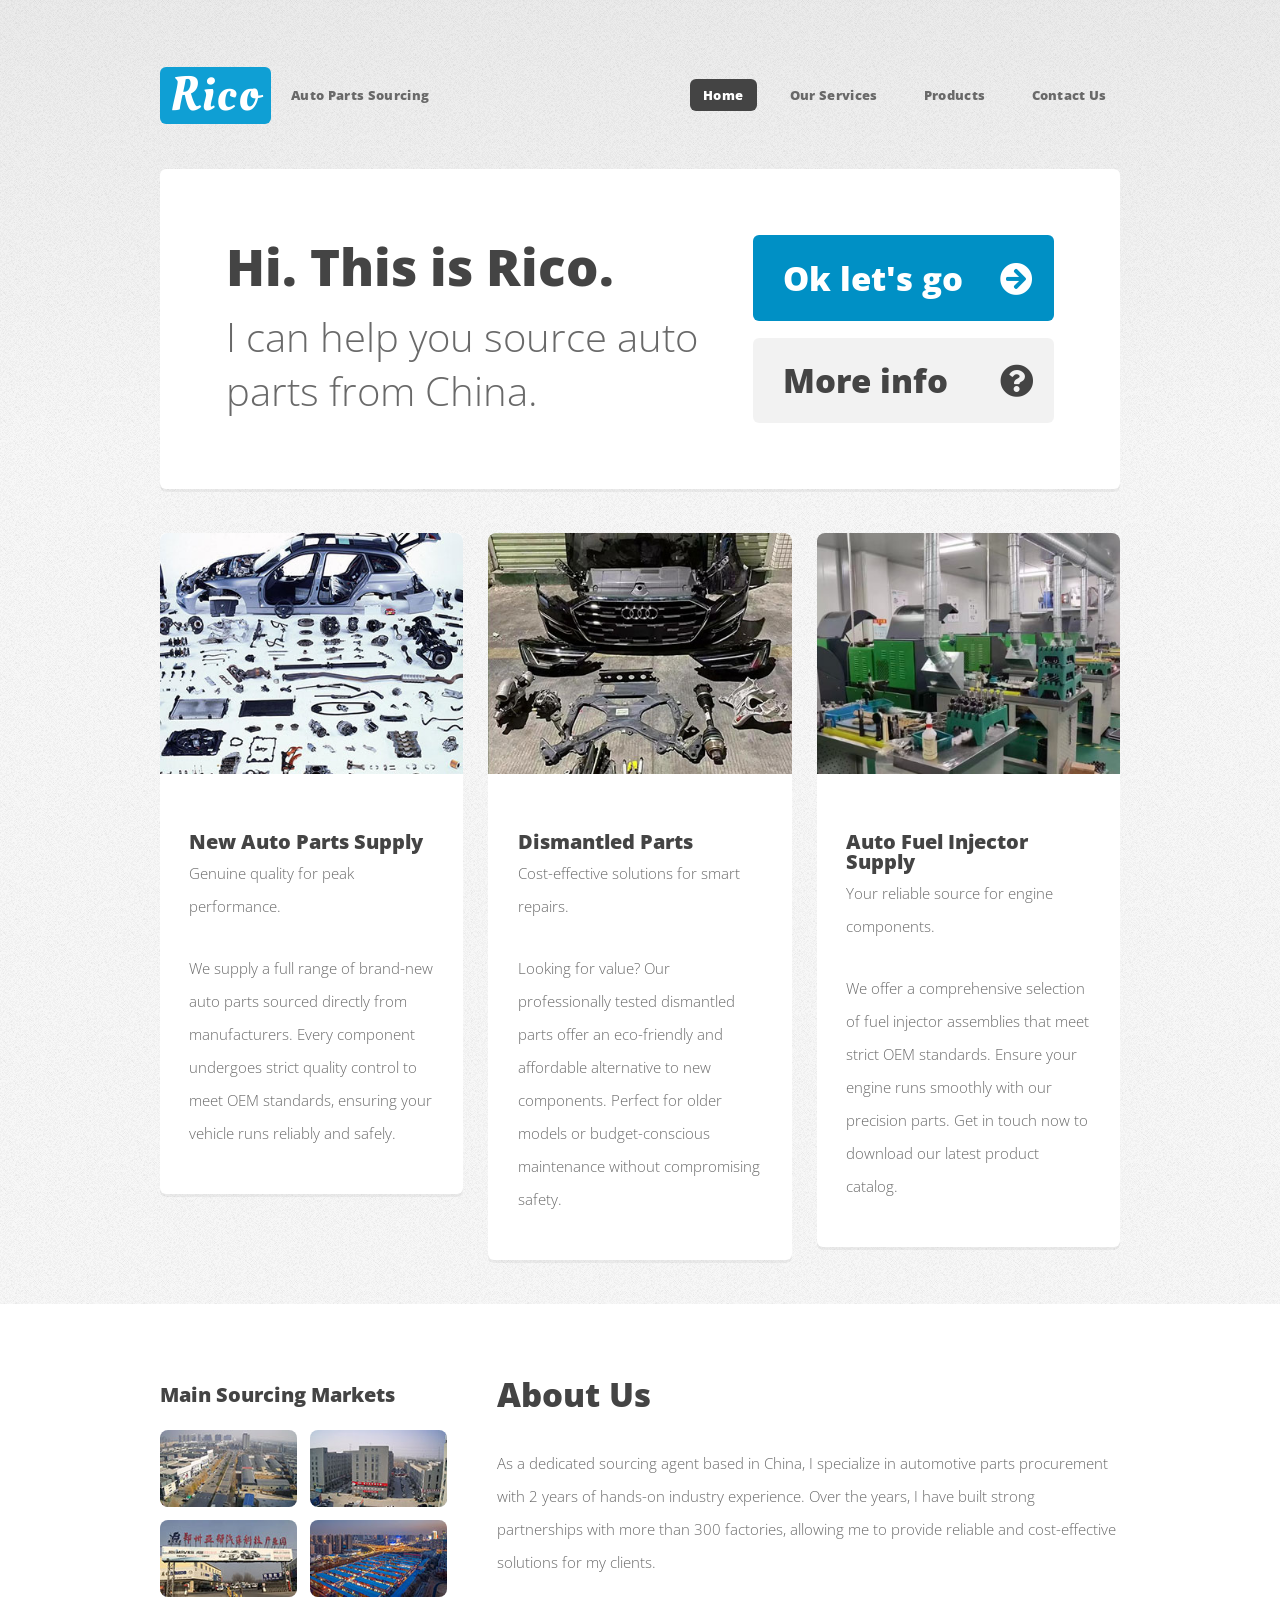
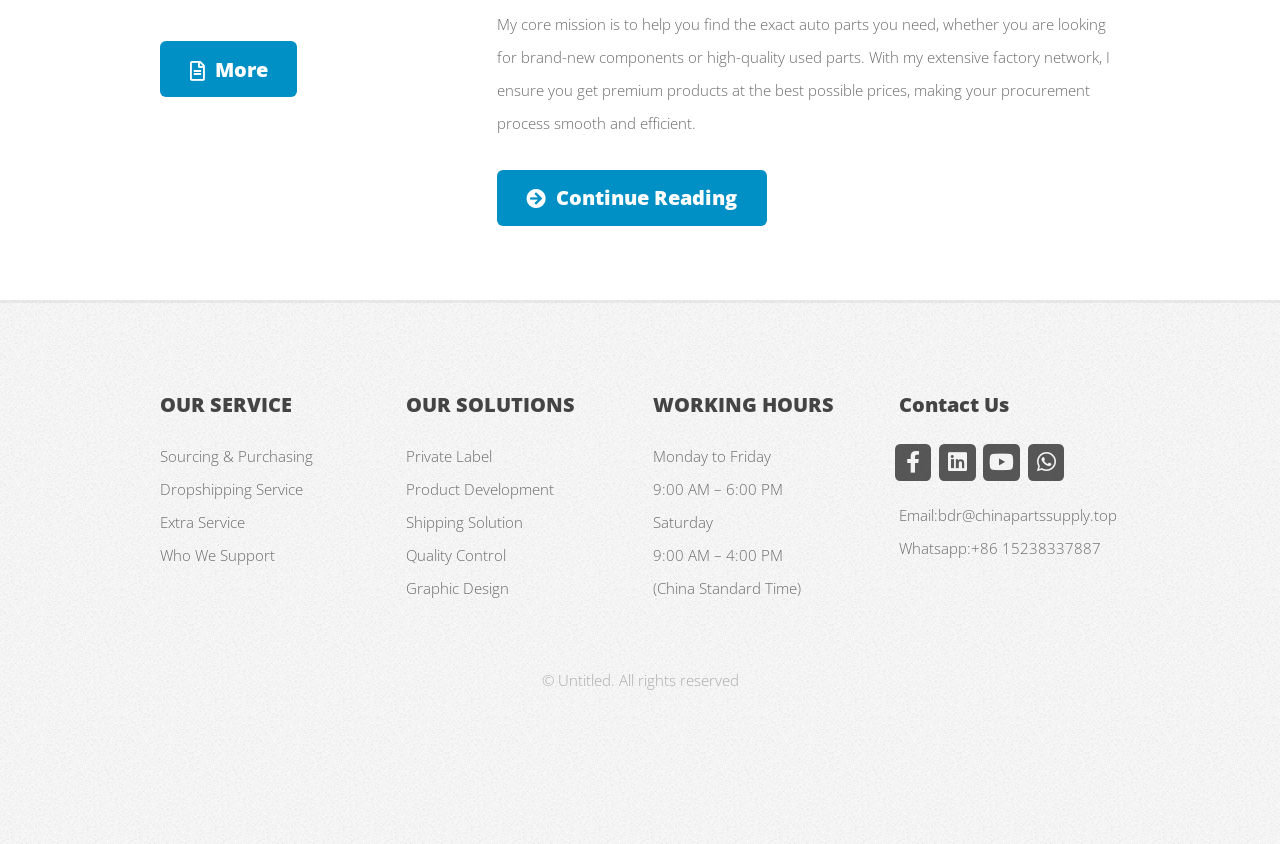
==== index.html @ 9eefcb82 "Add files via upload" ====
<!DOCTYPE HTML>
<!--
	Verti by HTML5 UP
	html5up.net | @ajlkn
	Free for personal and commercial use under the CCA 3.0 license (html5up.net/license)
-->
<html>
	<head>
		<title>Sourcing Auto Parts from China</title>
		<meta charset="utf-8" />
		<meta name="viewport" content="width=device-width, initial-scale=1, user-scalable=no" />
		<link rel="stylesheet" href="assets/css/main.css" />
	</head>
	<body class="is-preload homepage">
		<div id="page-wrapper">

			<!-- Header -->
				<div id="header-wrapper">
					<header id="header" class="container">

						<!-- Logo -->
							<div id="logo">
								<h1>Rico</h1>
								<span>Auto Parts Sourcing</span>
							</div>

						<!-- Nav -->
							<nav id="nav">
								<ul>
									<li class="current"><a href="index.html">Home</a></li>
									<li><a href="services.html">Our Services</a></li>
									<li><a href="products.html">Products</a></li>
									<li><a href="contactus.html">Contact Us</a></li>
								</ul>
							</nav>

					</header>
				</div>

			<!-- Banner -->
				<div id="banner-wrapper">
					<div id="banner" class="box container">
						<div class="row">
							<div class="col-7 col-12-medium">
								<h2>Hi. This is Rico.</h2>
								<p>I can help you source auto parts from China.</p>
							</div>
							<div class="col-5 col-12-medium">
								<ul>
									<li><a href="https://www.facebook.com/cao.yu.2026" class="button large icon solid fa-arrow-circle-right">Ok let's go</a></li>
									<li><a href="services.html" class="button alt large icon solid fa-question-circle">More info</a></li>
								</ul>
							</div>
						</div>
					</div>
				</div>

			<!-- Features -->
				<div id="features-wrapper">
					<div class="container">
						<div class="row">
							<div class="col-4 col-12-medium">

								<!-- Box -->
									<section class="box feature">
										<a href="#" class="image featured"><img src="images/pic01.jpg" alt="" /></a>
										<div class="inner">
											<header>
												<h2>New Auto Parts Supply</h2>
												<p>Genuine quality for peak performance.</p>
											</header>
											<p>We supply a full range of brand-new auto parts sourced directly from manufacturers. Every component undergoes strict quality control to meet OEM standards, ensuring your vehicle runs reliably and safely.</p>
										</div>
									</section>

							</div>
							<div class="col-4 col-12-medium">

								<!-- Box -->
									<section class="box feature">
										<a href="#" class="image featured"><img src="images/pic02.jpg" alt="" /></a>
										<div class="inner">
											<header>
												<h2>Dismantled Parts</h2>
												<p>Cost-effective solutions for smart repairs.</p>
											</header>
											<p>Looking for value? Our professionally tested dismantled parts offer an eco-friendly and affordable alternative to new components. Perfect for older models or budget-conscious maintenance without compromising safety.</p>
										</div>
									</section>

							</div>
							<div class="col-4 col-12-medium">

								<!-- Box -->
									<section class="box feature">
										<a href="#" class="image featured"><img src="images/pic03.jpg" alt="" /></a>
										<div class="inner">
											<header>
												<h2>Auto Fuel Injector Supply</h2>
												<p>Your reliable source for engine components.</p>
											</header>
											<p>We offer a comprehensive selection of fuel injector assemblies that meet strict OEM standards. Ensure your engine runs smoothly with our precision parts. Get in touch now to download our latest product catalog.</p>
										</div>
									</section>

							</div>
						</div>
					</div>
				</div>

			<!-- Main -->
				<div id="main-wrapper">
					<div class="container">
						<div class="row gtr-200">
							<div class="col-4 col-12-medium">

								<!-- Sidebar -->
									<div id="sidebar">
										<section class="widget thumbnails">
											<h3>Main Sourcing Markets</h3>
											<div class="grid">
												<div class="row gtr-50">
													<div class="col-6"><a href="#" class="image fit"><img src="images/pic04.jpg" alt="" /></a></div>
													<div class="col-6"><a href="#" class="image fit"><img src="images/pic05.jpg" alt="" /></a></div>
													<div class="col-6"><a href="#" class="image fit"><img src="images/pic06.jpg" alt="" /></a></div>
													<div class="col-6"><a href="#" class="image fit"><img src="images/pic07.jpg" alt="" /></a></div>
												</div>
											</div>
											<a href="products.html" class="button icon fa-file-alt">More</a>
										</section>
									</div>

							</div>
							<div class="col-8 col-12-medium imp-medium">

								<!-- Content -->
									<div id="content">
										<section class="last">
											<h2>About Us</h2>
											<p>As a dedicated sourcing agent based in China, I specialize in automotive parts procurement with 2 years of hands-on industry experience. Over the years, I have built strong partnerships with more than 300 factories, allowing me to provide reliable and cost-effective solutions for my clients.</p>
											<p>My core mission is to help you find the exact auto parts you need, whether you are looking for brand-new components or high-quality used parts. With my extensive factory network, I ensure you get premium products at the best possible prices, making your procurement process smooth and efficient.</p>
											<a href="contactus.html" class="button icon solid fa-arrow-circle-right">Continue Reading</a>
										</section>
									</div>

							</div>
						</div>
					</div>
				</div>

			<!-- Footer -->
				<div id="footer-wrapper">
					<footer id="footer" class="container">
						<div class="row">
							<div class="col-3 col-6-medium col-12-small">

								<!-- Links -->
									<section class="widget links">
										<h3>OUR SERVICE</h3>
										<ul class="style2">
											<li>Sourcing & Purchasing</li>
											<li>Dropshipping Service</li>
											<li>Extra Service</li>
											<li>Who We Support</li>
										</ul>
									</section>

							</div>
							<div class="col-3 col-6-medium col-12-small">

								<!-- Links -->
									<section class="widget links">
										<h3>OUR SOLUTIONS</h3>
										<ul class="style2">
											<li>Private Label</li>
											<li>Product Development</li>
											<li>Shipping Solution</li>
											<li>Quality Control</li>
											<li>Graphic Design</li>
										</ul>
									</section>

							</div>
							<div class="col-3 col-6-medium col-12-small">

								<!-- Links -->
									<section class="widget links">
										<h3>WORKING HOURS</h3>
										<ul class="style2">
											<li>Monday to Friday</li>
											<li>9:00 AM – 6:00 PM</li>
											<li>Saturday</li>
											<li>9:00 AM – 4:00 PM</li>
											<li>(China Standard Time)</li>
										</ul>
									</section>

							</div>
							<div class="col-3 col-6-medium col-12-small">

								<!-- Contact -->
									<section class="widget contact last">
										<h3>Contact Us</h3>
										<ul>
											<li><a href="https://www.facebook.com/cao.yu.2026" class="icon brands fa-facebook-f"><span class="label">Facebook</span></a></li>
											<li><a href="https://www.linkedin.com/in/ricocao/" class="icon brands fa-linkedin"><span class="label">Linkedin</span></a></li>
											<li><a href="https://www.youtube.com/@ricoinsidechina" class="icon brands fa-youtube"><span class="label">Youtube</span></a></li>
											<li><a href="https://wa.me/c/8615238337887  " class="icon brands fa-whatsapp"><span class="label">Whatsapp</span></a></li>
										</ul>
										<p>Email:bdr@chinapartssupply.top<br />
										Whatsapp:+86 15238337887<br />
									</section>

							</div>
						</div>
						<div class="row">
							<div class="col-12">
								<div id="copyright">
									<ul class="menu">
										<li>&copy; Untitled. All rights reserved</li>
									</ul>
								</div>
							</div>
						</div>
					</footer>
				</div>

			</div>

		<!-- Scripts -->

			<script src="assets/js/jquery.min.js"></script>
			<script src="assets/js/jquery.dropotron.min.js"></script>
			<script src="assets/js/browser.min.js"></script>
			<script src="assets/js/breakpoints.min.js"></script>
			<script src="assets/js/util.js"></script>
			<script src="assets/js/main.js"></script>

	</body>
</html>
---- assets/css/main.css ----
@import url("fontawesome-all.min.css");
@import url("https://fonts.googleapis.com/css?family=Oleo+Script:400|Open+Sans:300,300italic,600,600italic,800");

/*
	Verti by HTML5 UP
	html5up.net | @ajlkn
	Free for personal and commercial use under the CCA 3.0 license (html5up.net/license)
*/

html, body, div, span, applet, object,
iframe, h1, h2, h3, h4, h5, h6, p, blockquote,
pre, a, abbr, acronym, address, big, cite,
code, del, dfn, em, img, ins, kbd, q, s, samp,
small, strike, strong, sub, sup, tt, var, b,
u, i, center, dl, dt, dd, ol, ul, li, fieldset,
form, label, legend, table, caption, tbody,
tfoot, thead, tr, th, td, article, aside,
canvas, details, embed, figure, figcaption,
footer, header, hgroup, menu, nav, output, ruby,
section, summary, time, mark, audio, video {
	margin: 0;
	padding: 0;
	border: 0;
	font-size: 100%;
	font: inherit;
	vertical-align: baseline;}

article, aside, details, figcaption, figure,
footer, header, hgroup, menu, nav, section {
	display: block;}

body {
	line-height: 1;
}

ol, ul {
	list-style: none;
}

blockquote, q {
	quotes: none;
}

	blockquote:before, blockquote:after, q:before, q:after {
		content: '';
		content: none;
	}

table {
	border-collapse: collapse;
	border-spacing: 0;
}

body {
	-webkit-text-size-adjust: none;
}

mark {
	background-color: transparent;
	color: inherit;
}

input::-moz-focus-inner {
	border: 0;
	padding: 0;
}

input, select, textarea {
	-moz-appearance: none;
	-webkit-appearance: none;
	-ms-appearance: none;
	appearance: none;
}

/* Basic */

	@-ms-viewport {
		width: device-width;
	}

	html {
		box-sizing: border-box;
	}

	*, *:before, *:after {
		box-sizing: inherit;
	}

	body {
		background-image: -moz-linear-gradient(top, rgba(0, 0, 0, 0.05), rgba(0, 0, 0, 0)), url("images/bg01.png");
		background-image: -webkit-linear-gradient(top, rgba(0, 0, 0, 0.05), rgba(0, 0, 0, 0)), url("images/bg01.png");
		background-image: -ms-linear-gradient(top, rgba(0, 0, 0, 0.05), rgba(0, 0, 0, 0)), url("images/bg01.png");
		background-image: linear-gradient(top, rgba(0, 0, 0, 0.05), rgba(0, 0, 0, 0)), url("images/bg01.png");
		background-color: #f7f7f7;
		background-position: top left, top left;
		background-repeat: repeat-x, repeat;
		background-size: 100% 30em, auto;
		font-family: 'Open Sans', sans-serif;
		font-size: 13pt;
		color: #696969;
		font-weight: 300;
		line-height: 2.25em;
	}

		body.is-preload *, body.is-preload *:before, body.is-preload *:after {
			-moz-animation: none !important;
			-webkit-animation: none !important;
			-ms-animation: none !important;
			animation: none !important;
			-moz-transition: none !important;
			-webkit-transition: none !important;
			-ms-transition: none !important;
			transition: none !important;
		}

	input, select, textarea {
		font-family: 'Open Sans', sans-serif;
		font-size: 13pt;
		color: #696969;
		font-weight: 300;
		line-height: 2.25em;
	}

	a {
		color: #0090c5;
		text-decoration: underline;
	}

		a:hover {
			text-decoration: none;
		}

	h1, h2, h3, h4, h5, h6 {
		color: #444;
		font-weight: 800;
	}

		h1 a, h2 a, h3 a, h4 a, h5 a, h6 a {
			color: inherit;
			text-decoration: none;
			outline: 0;
		}

	h2 {
		font-size: 2.25em;
		margin: 0 0 1.1em 0;
		line-height: 1em;
	}

	h3 {
		font-size: 1.35em;
		margin: 0 0 1em 0;
	}

	b, strong {
		font-weight: 600;
		color: #444;
	}

	i, em {
		font-style: italic;
	}

	br.clear {
		clear: both;
	}

	sub {
		position: relative;
		top: 0.5em;
		font-size: 0.8em;
	}

	sup {
		position: relative;
		top: -0.5em;
		font-size: 0.8em;
	}

	hr {
		border: 0;
		border-top: solid 1px #eee;
	}

	blockquote {
		border-left: solid 0.5em #eee;
		padding: 1em 0 1em 2em;
		font-style: italic;
	}

	p, ul, ol, dl, table {
		margin-bottom: 2em;
	}

/* Container */

	.container {
		margin: 0 auto;
		max-width: 100%;
		width: 1400px;
	}

		@media screen and (max-width: 1680px) {

			.container {
				width: 1200px;
			}

		}

		@media screen and (max-width: 1280px) {

			.container {
				width: 960px;
			}

		}

		@media screen and (max-width: 980px) {

			.container {
				width: 90%;
			}

		}

		@media screen and (max-width: 736px) {

			.container {
				width: 100%;
			}

		}

/* Row */

	.row {
		display: flex;
		flex-wrap: wrap;
		box-sizing: border-box;
		align-items: stretch;
	}

		.row > * {
			box-sizing: border-box;
		}

		.row.gtr-uniform > * > :last-child {
			margin-bottom: 0;
		}

		.row.aln-left {
			justify-content: flex-start;
		}

		.row.aln-center {
			justify-content: center;
		}

		.row.aln-right {
			justify-content: flex-end;
		}

		.row.aln-top {
			align-items: flex-start;
		}

		.row.aln-middle {
			align-items: center;
		}

		.row.aln-bottom {
			align-items: flex-end;
		}

		.row > .imp {
			order: -1;
		}

		.row > .col-1 {
			width: 8.33333%;
		}

		.row > .off-1 {
			margin-left: 8.33333%;
		}

		.row > .col-2 {
			width: 16.66667%;
		}

		.row > .off-2 {
			margin-left: 16.66667%;
		}

		.row > .col-3 {
			width: 25%;
		}

		.row > .off-3 {
			margin-left: 25%;
		}

		.row > .col-4 {
			width: 33.33333%;
		}

		.row > .off-4 {
			margin-left: 33.33333%;
		}

		.row > .col-5 {
			width: 41.66667%;
		}

		.row > .off-5 {
			margin-left: 41.66667%;
		}

		.row > .col-6 {
			width: 50%;
		}

		.row > .off-6 {
			margin-left: 50%;
		}

		.row > .col-7 {
			width: 58.33333%;
		}

		.row > .off-7 {
			margin-left: 58.33333%;
		}

		.row > .col-8 {
			width: 66.66667%;
		}

		.row > .off-8 {
			margin-left: 66.66667%;
		}

		.row > .col-9 {
			width: 75%;
		}

		.row > .off-9 {
			margin-left: 75%;
		}

		.row > .col-10 {
			width: 83.33333%;
		}

		.row > .off-10 {
			margin-left: 83.33333%;
		}

		.row > .col-11 {
			width: 91.66667%;
		}

		.row > .off-11 {
			margin-left: 91.66667%;
		}

		.row > .col-12 {
			width: 100%;
		}

		.row > .off-12 {
			margin-left: 100%;
		}

		.row.gtr-0 {
			margin-top: 0px;
			margin-left: 0px;
		}

			.row.gtr-0 > * {
				padding: 0px 0 0 0px;
			}

			.row.gtr-0.gtr-uniform {
				margin-top: 0px;
			}

				.row.gtr-0.gtr-uniform > * {
					padding-top: 0px;
				}

		.row.gtr-25 {
			margin-top: -10px;
			margin-left: -10px;
		}

			.row.gtr-25 > * {
				padding: 10px 0 0 10px;
			}

			.row.gtr-25.gtr-uniform {
				margin-top: -10px;
			}

				.row.gtr-25.gtr-uniform > * {
					padding-top: 10px;
				}

		.row.gtr-50 {
			margin-top: -20px;
			margin-left: -20px;
		}

			.row.gtr-50 > * {
				padding: 20px 0 0 20px;
			}

			.row.gtr-50.gtr-uniform {
				margin-top: -20px;
			}

				.row.gtr-50.gtr-uniform > * {
					padding-top: 20px;
				}

		.row {
			margin-top: -40px;
			margin-left: -40px;
		}

			.row > * {
				padding: 40px 0 0 40px;
			}

			.row.gtr-uniform {
				margin-top: -40px;
			}

				.row.gtr-uniform > * {
					padding-top: 40px;
				}

		.row.gtr-150 {
			margin-top: -60px;
			margin-left: -60px;
		}

			.row.gtr-150 > * {
				padding: 60px 0 0 60px;
			}

			.row.gtr-150.gtr-uniform {
				margin-top: -60px;
			}

				.row.gtr-150.gtr-uniform > * {
					padding-top: 60px;
				}

		.row.gtr-200 {
			margin-top: -80px;
			margin-left: -80px;
		}

			.row.gtr-200 > * {
				padding: 80px 0 0 80px;
			}

			.row.gtr-200.gtr-uniform {
				margin-top: -80px;
			}

				.row.gtr-200.gtr-uniform > * {
					padding-top: 80px;
				}

		@media screen and (max-width: 1680px) {

			.row {
				display: flex;
				flex-wrap: wrap;
				box-sizing: border-box;
				align-items: stretch;
			}

				.row > * {
					box-sizing: border-box;
				}

				.row.gtr-uniform > * > :last-child {
					margin-bottom: 0;
				}

				.row.aln-left {
					justify-content: flex-start;
				}

				.row.aln-center {
					justify-content: center;
				}

				.row.aln-right {
					justify-content: flex-end;
				}

				.row.aln-top {
					align-items: flex-start;
				}

				.row.aln-middle {
					align-items: center;
				}

				.row.aln-bottom {
					align-items: flex-end;
				}

				.row > .imp-xlarge {
					order: -1;
				}

				.row > .col-1-xlarge {
					width: 8.33333%;
				}

				.row > .off-1-xlarge {
					margin-left: 8.33333%;
				}

				.row > .col-2-xlarge {
					width: 16.66667%;
				}

				.row > .off-2-xlarge {
					margin-left: 16.66667%;
				}

				.row > .col-3-xlarge {
					width: 25%;
				}

				.row > .off-3-xlarge {
					margin-left: 25%;
				}

				.row > .col-4-xlarge {
					width: 33.33333%;
				}

				.row > .off-4-xlarge {
					margin-left: 33.33333%;
				}

				.row > .col-5-xlarge {
					width: 41.66667%;
				}

				.row > .off-5-xlarge {
					margin-left: 41.66667%;
				}

				.row > .col-6-xlarge {
					width: 50%;
				}

				.row > .off-6-xlarge {
					margin-left: 50%;
				}

				.row > .col-7-xlarge {
					width: 58.33333%;
				}

				.row > .off-7-xlarge {
					margin-left: 58.33333%;
				}

				.row > .col-8-xlarge {
					width: 66.66667%;
				}

				.row > .off-8-xlarge {
					margin-left: 66.66667%;
				}

				.row > .col-9-xlarge {
					width: 75%;
				}

				.row > .off-9-xlarge {
					margin-left: 75%;
				}

				.row > .col-10-xlarge {
					width: 83.33333%;
				}

				.row > .off-10-xlarge {
					margin-left: 83.33333%;
				}

				.row > .col-11-xlarge {
					width: 91.66667%;
				}

				.row > .off-11-xlarge {
					margin-left: 91.66667%;
				}

				.row > .col-12-xlarge {
					width: 100%;
				}

				.row > .off-12-xlarge {
					margin-left: 100%;
				}

				.row.gtr-0 {
					margin-top: 0px;
					margin-left: 0px;
				}

					.row.gtr-0 > * {
						padding: 0px 0 0 0px;
					}

					.row.gtr-0.gtr-uniform {
						margin-top: 0px;
					}

						.row.gtr-0.gtr-uniform > * {
							padding-top: 0px;
						}

				.row.gtr-25 {
					margin-top: -10px;
					margin-left: -10px;
				}

					.row.gtr-25 > * {
						padding: 10px 0 0 10px;
					}

					.row.gtr-25.gtr-uniform {
						margin-top: -10px;
					}

						.row.gtr-25.gtr-uniform > * {
							padding-top: 10px;
						}

				.row.gtr-50 {
					margin-top: -20px;
					margin-left: -20px;
				}

					.row.gtr-50 > * {
						padding: 20px 0 0 20px;
					}

					.row.gtr-50.gtr-uniform {
						margin-top: -20px;
					}

						.row.gtr-50.gtr-uniform > * {
							padding-top: 20px;
						}

				.row {
					margin-top: -40px;
					margin-left: -40px;
				}

					.row > * {
						padding: 40px 0 0 40px;
					}

					.row.gtr-uniform {
						margin-top: -40px;
					}

						.row.gtr-uniform > * {
							padding-top: 40px;
						}

				.row.gtr-150 {
					margin-top: -60px;
					margin-left: -60px;
				}

					.row.gtr-150 > * {
						padding: 60px 0 0 60px;
					}

					.row.gtr-150.gtr-uniform {
						margin-top: -60px;
					}

						.row.gtr-150.gtr-uniform > * {
							padding-top: 60px;
						}

				.row.gtr-200 {
					margin-top: -80px;
					margin-left: -80px;
				}

					.row.gtr-200 > * {
						padding: 80px 0 0 80px;
					}

					.row.gtr-200.gtr-uniform {
						margin-top: -80px;
					}

						.row.gtr-200.gtr-uniform > * {
							padding-top: 80px;
						}

		}

		@media screen and (max-width: 1280px) {

			.row {
				display: flex;
				flex-wrap: wrap;
				box-sizing: border-box;
				align-items: stretch;
			}

				.row > * {
					box-sizing: border-box;
				}

				.row.gtr-uniform > * > :last-child {
					margin-bottom: 0;
				}

				.row.aln-left {
					justify-content: flex-start;
				}

				.row.aln-center {
					justify-content: center;
				}

				.row.aln-right {
					justify-content: flex-end;
				}

				.row.aln-top {
					align-items: flex-start;
				}

				.row.aln-middle {
					align-items: center;
				}

				.row.aln-bottom {
					align-items: flex-end;
				}

				.row > .imp-large {
					order: -1;
				}

				.row > .col-1-large {
					width: 8.33333%;
				}

				.row > .off-1-large {
					margin-left: 8.33333%;
				}

				.row > .col-2-large {
					width: 16.66667%;
				}

				.row > .off-2-large {
					margin-left: 16.66667%;
				}

				.row > .col-3-large {
					width: 25%;
				}

				.row > .off-3-large {
					margin-left: 25%;
				}

				.row > .col-4-large {
					width: 33.33333%;
				}

				.row > .off-4-large {
					margin-left: 33.33333%;
				}

				.row > .col-5-large {
					width: 41.66667%;
				}

				.row > .off-5-large {
					margin-left: 41.66667%;
				}

				.row > .col-6-large {
					width: 50%;
				}

				.row > .off-6-large {
					margin-left: 50%;
				}

				.row > .col-7-large {
					width: 58.33333%;
				}

				.row > .off-7-large {
					margin-left: 58.33333%;
				}

				.row > .col-8-large {
					width: 66.66667%;
				}

				.row > .off-8-large {
					margin-left: 66.66667%;
				}

				.row > .col-9-large {
					width: 75%;
				}

				.row > .off-9-large {
					margin-left: 75%;
				}

				.row > .col-10-large {
					width: 83.33333%;
				}

				.row > .off-10-large {
					margin-left: 83.33333%;
				}

				.row > .col-11-large {
					width: 91.66667%;
				}

				.row > .off-11-large {
					margin-left: 91.66667%;
				}

				.row > .col-12-large {
					width: 100%;
				}

				.row > .off-12-large {
					margin-left: 100%;
				}

				.row.gtr-0 {
					margin-top: 0px;
					margin-left: 0px;
				}

					.row.gtr-0 > * {
						padding: 0px 0 0 0px;
					}

					.row.gtr-0.gtr-uniform {
						margin-top: 0px;
					}

						.row.gtr-0.gtr-uniform > * {
							padding-top: 0px;
						}

				.row.gtr-25 {
					margin-top: -6.25px;
					margin-left: -6.25px;
				}

					.row.gtr-25 > * {
						padding: 6.25px 0 0 6.25px;
					}

					.row.gtr-25.gtr-uniform {
						margin-top: -6.25px;
					}

						.row.gtr-25.gtr-uniform > * {
							padding-top: 6.25px;
						}

				.row.gtr-50 {
					margin-top: -12.5px;
					margin-left: -12.5px;
				}

					.row.gtr-50 > * {
						padding: 12.5px 0 0 12.5px;
					}

					.row.gtr-50.gtr-uniform {
						margin-top: -12.5px;
					}

						.row.gtr-50.gtr-uniform > * {
							padding-top: 12.5px;
						}

				.row {
					margin-top: -25px;
					margin-left: -25px;
				}

					.row > * {
						padding: 25px 0 0 25px;
					}

					.row.gtr-uniform {
						margin-top: -25px;
					}

						.row.gtr-uniform > * {
							padding-top: 25px;
						}

				.row.gtr-150 {
					margin-top: -37.5px;
					margin-left: -37.5px;
				}

					.row.gtr-150 > * {
						padding: 37.5px 0 0 37.5px;
					}

					.row.gtr-150.gtr-uniform {
						margin-top: -37.5px;
					}

						.row.gtr-150.gtr-uniform > * {
							padding-top: 37.5px;
						}

				.row.gtr-200 {
					margin-top: -50px;
					margin-left: -50px;
				}

					.row.gtr-200 > * {
						padding: 50px 0 0 50px;
					}

					.row.gtr-200.gtr-uniform {
						margin-top: -50px;
					}

						.row.gtr-200.gtr-uniform > * {
							padding-top: 50px;
						}

		}

		@media screen and (max-width: 980px) {

			.row {
				display: flex;
				flex-wrap: wrap;
				box-sizing: border-box;
				align-items: stretch;
			}

				.row > * {
					box-sizing: border-box;
				}

				.row.gtr-uniform > * > :last-child {
					margin-bottom: 0;
				}

				.row.aln-left {
					justify-content: flex-start;
				}

				.row.aln-center {
					justify-content: center;
				}

				.row.aln-right {
					justify-content: flex-end;
				}

				.row.aln-top {
					align-items: flex-start;
				}

				.row.aln-middle {
					align-items: center;
				}

				.row.aln-bottom {
					align-items: flex-end;
				}

				.row > .imp-medium {
					order: -1;
				}

				.row > .col-1-medium {
					width: 8.33333%;
				}

				.row > .off-1-medium {
					margin-left: 8.33333%;
				}

				.row > .col-2-medium {
					width: 16.66667%;
				}

				.row > .off-2-medium {
					margin-left: 16.66667%;
				}

				.row > .col-3-medium {
					width: 25%;
				}

				.row > .off-3-medium {
					margin-left: 25%;
				}

				.row > .col-4-medium {
					width: 33.33333%;
				}

				.row > .off-4-medium {
					margin-left: 33.33333%;
				}

				.row > .col-5-medium {
					width: 41.66667%;
				}

				.row > .off-5-medium {
					margin-left: 41.66667%;
				}

				.row > .col-6-medium {
					width: 50%;
				}

				.row > .off-6-medium {
					margin-left: 50%;
				}

				.row > .col-7-medium {
					width: 58.33333%;
				}

				.row > .off-7-medium {
					margin-left: 58.33333%;
				}

				.row > .col-8-medium {
					width: 66.66667%;
				}

				.row > .off-8-medium {
					margin-left: 66.66667%;
				}

				.row > .col-9-medium {
					width: 75%;
				}

				.row > .off-9-medium {
					margin-left: 75%;
				}

				.row > .col-10-medium {
					width: 83.33333%;
				}

				.row > .off-10-medium {
					margin-left: 83.33333%;
				}

				.row > .col-11-medium {
					width: 91.66667%;
				}

				.row > .off-11-medium {
					margin-left: 91.66667%;
				}

				.row > .col-12-medium {
					width: 100%;
				}

				.row > .off-12-medium {
					margin-left: 100%;
				}

				.row.gtr-0 {
					margin-top: 0px;
					margin-left: 0px;
				}

					.row.gtr-0 > * {
						padding: 0px 0 0 0px;
					}

					.row.gtr-0.gtr-uniform {
						margin-top: 0px;
					}

						.row.gtr-0.gtr-uniform > * {
							padding-top: 0px;
						}

				.row.gtr-25 {
					margin-top: -6.25px;
					margin-left: -6.25px;
				}

					.row.gtr-25 > * {
						padding: 6.25px 0 0 6.25px;
					}

					.row.gtr-25.gtr-uniform {
						margin-top: -6.25px;
					}

						.row.gtr-25.gtr-uniform > * {
							padding-top: 6.25px;
						}

				.row.gtr-50 {
					margin-top: -12.5px;
					margin-left: -12.5px;
				}

					.row.gtr-50 > * {
						padding: 12.5px 0 0 12.5px;
					}

					.row.gtr-50.gtr-uniform {
						margin-top: -12.5px;
					}

						.row.gtr-50.gtr-uniform > * {
							padding-top: 12.5px;
						}

				.row {
					margin-top: -25px;
					margin-left: -25px;
				}

					.row > * {
						padding: 25px 0 0 25px;
					}

					.row.gtr-uniform {
						margin-top: -25px;
					}

						.row.gtr-uniform > * {
							padding-top: 25px;
						}

				.row.gtr-150 {
					margin-top: -37.5px;
					margin-left: -37.5px;
				}

					.row.gtr-150 > * {
						padding: 37.5px 0 0 37.5px;
					}

					.row.gtr-150.gtr-uniform {
						margin-top: -37.5px;
					}

						.row.gtr-150.gtr-uniform > * {
							padding-top: 37.5px;
						}

				.row.gtr-200 {
					margin-top: -50px;
					margin-left: -50px;
				}

					.row.gtr-200 > * {
						padding: 50px 0 0 50px;
					}

					.row.gtr-200.gtr-uniform {
						margin-top: -50px;
					}

						.row.gtr-200.gtr-uniform > * {
							padding-top: 50px;
						}

		}

		@media screen and (max-width: 736px) {

			.row {
				display: flex;
				flex-wrap: wrap;
				box-sizing: border-box;
				align-items: stretch;
			}

				.row > * {
					box-sizing: border-box;
				}

				.row.gtr-uniform > * > :last-child {
					margin-bottom: 0;
				}

				.row.aln-left {
					justify-content: flex-start;
				}

				.row.aln-center {
					justify-content: center;
				}

				.row.aln-right {
					justify-content: flex-end;
				}

				.row.aln-top {
					align-items: flex-start;
				}

				.row.aln-middle {
					align-items: center;
				}

				.row.aln-bottom {
					align-items: flex-end;
				}

				.row > .imp-small {
					order: -1;
				}

				.row > .col-1-small {
					width: 8.33333%;
				}

				.row > .off-1-small {
					margin-left: 8.33333%;
				}

				.row > .col-2-small {
					width: 16.66667%;
				}

				.row > .off-2-small {
					margin-left: 16.66667%;
				}

				.row > .col-3-small {
					width: 25%;
				}

				.row > .off-3-small {
					margin-left: 25%;
				}

				.row > .col-4-small {
					width: 33.33333%;
				}

				.row > .off-4-small {
					margin-left: 33.33333%;
				}

				.row > .col-5-small {
					width: 41.66667%;
				}

				.row > .off-5-small {
					margin-left: 41.66667%;
				}

				.row > .col-6-small {
					width: 50%;
				}

				.row > .off-6-small {
					margin-left: 50%;
				}

				.row > .col-7-small {
					width: 58.33333%;
				}

				.row > .off-7-small {
					margin-left: 58.33333%;
				}

				.row > .col-8-small {
					width: 66.66667%;
				}

				.row > .off-8-small {
					margin-left: 66.66667%;
				}

				.row > .col-9-small {
					width: 75%;
				}

				.row > .off-9-small {
					margin-left: 75%;
				}

				.row > .col-10-small {
					width: 83.33333%;
				}

				.row > .off-10-small {
					margin-left: 83.33333%;
				}

				.row > .col-11-small {
					width: 91.66667%;
				}

				.row > .off-11-small {
					margin-left: 91.66667%;
				}

				.row > .col-12-small {
					width: 100%;
				}

				.row > .off-12-small {
					margin-left: 100%;
				}

				.row.gtr-0 {
					margin-top: 0px;
					margin-left: 0px;
				}

					.row.gtr-0 > * {
						padding: 0px 0 0 0px;
					}

					.row.gtr-0.gtr-uniform {
						margin-top: 0px;
					}

						.row.gtr-0.gtr-uniform > * {
							padding-top: 0px;
						}

				.row.gtr-25 {
					margin-top: -5px;
					margin-left: -5px;
				}

					.row.gtr-25 > * {
						padding: 5px 0 0 5px;
					}

					.row.gtr-25.gtr-uniform {
						margin-top: -5px;
					}

						.row.gtr-25.gtr-uniform > * {
							padding-top: 5px;
						}

				.row.gtr-50 {
					margin-top: -10px;
					margin-left: -10px;
				}

					.row.gtr-50 > * {
						padding: 10px 0 0 10px;
					}

					.row.gtr-50.gtr-uniform {
						margin-top: -10px;
					}

						.row.gtr-50.gtr-uniform > * {
							padding-top: 10px;
						}

				.row {
					margin-top: -20px;
					margin-left: -20px;
				}

					.row > * {
						padding: 20px 0 0 20px;
					}

					.row.gtr-uniform {
						margin-top: -20px;
					}

						.row.gtr-uniform > * {
							padding-top: 20px;
						}

				.row.gtr-150 {
					margin-top: -30px;
					margin-left: -30px;
				}

					.row.gtr-150 > * {
						padding: 30px 0 0 30px;
					}

					.row.gtr-150.gtr-uniform {
						margin-top: -30px;
					}

						.row.gtr-150.gtr-uniform > * {
							padding-top: 30px;
						}

				.row.gtr-200 {
					margin-top: -40px;
					margin-left: -40px;
				}

					.row.gtr-200 > * {
						padding: 40px 0 0 40px;
					}

					.row.gtr-200.gtr-uniform {
						margin-top: -40px;
					}

						.row.gtr-200.gtr-uniform > * {
							padding-top: 40px;
						}

		}

/* Section/Article */

	section, article {
		margin-bottom: 5em;
	}

	section > :last-child,
	article > :last-child,
	section:last-child,
	article:last-child {
		margin-bottom: 0;
	}

	header {
		margin: 0 0 2em 0;
	}

		header h2, header h3 {
			margin: 0 0 0.25em 0;
		}

		header p {
			margin: 0;
		}

	footer {
		margin: 2.5em 0 0 0;
	}

/* Forms */

	form label {
		display: block;
		font-weight: 800;
		margin: 0 0 1em 0;
		font-size: 0.8em;
		color: #444;
	}

	form input[type="text"],
	form input[type="email"],
	form input[type="password"],
	form select,
	form textarea {
		-webkit-appearance: none;
		display: block;
		width: 100%;
		border-radius: 8px;
		border: solid 1px #eee;
	}

		form input[type="text"]:focus,
		form input[type="email"]:focus,
		form input[type="password"]:focus,
		form select:focus,
		form textarea:focus {
			border-color: #0090c5;
		}

	form input[type="text"],
	form input[type="email"],
	form input[type="password"] {
		line-height: 3em;
		padding: 0 1em;
	}

	form select {
		line-height: 3em;
		padding: 0 1em;
	}

	form textarea {
		min-height: 9em;
		padding: 1em;
	}

	form ::-webkit-input-placeholder {
		color: #555 !important;
	}

	form :-moz-placeholder {
		color: #555 !important;
	}

	form ::-moz-placeholder {
		color: #555 !important;
	}

	form :-ms-input-placeholder {
		color: #555 !important;
	}

	form ::-moz-focus-inner {
		border: 0;
	}

/* Tables */

	table {
		width: 100%;
	}

		table tr {
			border-top: solid 1px #eee;
		}

			table tr:first-child {
				border-top: 0;
			}

		table td {
			padding: 0.5em 1em 0.5em 1em;
		}

		table th {
			text-align: left;
			padding: 0.5em 1em 0.5em 1em;
			font-weight: 800;
			margin: 0 0 1em 0;
		}

		table thead {
			background: #404248;
			color: #fff;
		}

/* Image */

	.image {
		display: inline-block;
		outline: 0;
	}

		.image img {
			display: block;
			width: 100%;
			border-radius: 8px;
		}

		.image.fit {
			display: block;
			width: 100%;
		}

		.image.featured {
			display: block;
			width: 100%;
			margin: 0 0 2.5em 0;
		}

		.image.left {
			float: left;
			margin: 0 2em 2em 0;
		}

		.image.centered {
			display: block;
			margin: 0 0 2.5em 0;
		}

			.image.centered img {
				margin: 0 auto;
				width: auto;
			}

/* Button */

	input[type="button"],
	input[type="submit"],
	input[type="reset"],
	button,
	.button {
		-moz-transition: background-color .25s ease-in-out;
		-webkit-transition: background-color .25s ease-in-out;
		-ms-transition: background-color .25s ease-in-out;
		transition: background-color .25s ease-in-out;
		-webkit-appearance: none;
		position: relative;
		display: inline-block;
		background: #0090c5;
		color: #fff;
		text-decoration: none;
		border-radius: 6px;
		font-weight: 800;
		outline: 0;
		border: 0;
		cursor: pointer;
		font-size: 1.35em;
		padding: 0.6em 1.5em;
	}

		input[type="button"].icon:before,
		input[type="submit"].icon:before,
		input[type="reset"].icon:before,
		button.icon:before,
		.button.icon:before {
			position: relative;
			margin-right: 0.5em;
			top: 0.05em;
		}

		input[type="button"]:hover,
		input[type="submit"]:hover,
		input[type="reset"]:hover,
		button:hover,
		.button:hover {
			background: #10a0d5;
		}

		input[type="button"]:active,
		input[type="submit"]:active,
		input[type="reset"]:active,
		button:active,
		.button:active {
			background: #20b0e5;
		}

		input[type="button"].alt,
		input[type="submit"].alt,
		input[type="reset"].alt,
		button.alt,
		.button.alt {
			background: #f1f1f1;
			background: rgba(0, 0, 0, 0.05);
			color: #444;
		}

			input[type="button"].alt:hover,
			input[type="submit"].alt:hover,
			input[type="reset"].alt:hover,
			button.alt:hover,
			.button.alt:hover {
				background: #e8e8e8;
				background: rgba(0, 0, 0, 0.085);
			}

			input[type="button"].alt:active,
			input[type="submit"].alt:active,
			input[type="reset"].alt:active,
			button.alt:active,
			.button.alt:active {
				background: #e4e4e4;
				background: rgba(0, 0, 0, 0.15);
			}

		input[type="button"].large,
		input[type="submit"].large,
		input[type="reset"].large,
		button.large,
		.button.large {
			font-size: 2.25em;
			padding: 0.8em 0.9em;
		}

/* List */

	ul {
		list-style: disc;
		padding-left: 1em;
	}

		ul li {
			padding-left: 0.5em;
		}

		ul.style2 {
			list-style: none;
			padding-left: 0;
		}

			ul.style2 li {
				padding-left: 0;
			}

	ol {
		list-style: decimal;
		padding-left: 1.25em;
	}

		ol li {
			padding-left: 0.25em;
		}

/* Actions */

	ul.actions {
		list-style: none;
		padding-left: 0;
	}

		ul.actions li {
			display: inline-block;
			padding: 0 0 0 0.25em;
			margin: 0 0 0 0.25em;
		}

			ul.actions li:first-child {
				margin-left: 0;
				padding-left: 0;
			}

/* Menu */

	ul.menu {
		list-style: none;
		padding-left: 0;
	}

		ul.menu li {
			border-left: solid 1px #e0e0e0;
			display: inline-block;
			padding: 0 0 0 0.75em;
			margin: 0 0 0 0.75em;
		}

			ul.menu li:first-child {
				border-left: 0;
				margin-left: 0;
				padding-left: 0;
			}

/* Box */

	.box {
		background: #fff;
		border-radius: 6px;
		box-shadow: 0px 3px 0px 0px rgba(0, 0, 0, 0.05);
		padding: 2em;
	}

		.box.feature {
			padding: 0;
		}

			.box.feature .inner {
				padding: 4em 2em 3em 2em;
			}

			.box.feature h2 {
				font-size: 1.35em;
			}

			.box.feature p {
				margin: 0;
			}

			.box.feature .image {
				position: relative;
				margin: 0;
			}

				.box.feature .image img {
					border-bottom-left-radius: 0;
					border-bottom-right-radius: 0;
				}

/* Icons */

	.icon {
		text-decoration: none;
		position: relative;
		text-decoration: none;
	}

		.icon:before {
			-moz-osx-font-smoothing: grayscale;
			-webkit-font-smoothing: antialiased;
			display: inline-block;
			font-style: normal;
			font-variant: normal;
			text-rendering: auto;
			line-height: 1;
			text-transform: none !important;
			font-family: 'Font Awesome 5 Free';
			font-weight: 400;
		}

		.icon:before {
			line-height: inherit;
		}

		.icon.solid:before {
			font-weight: 900;
		}

		.icon.brands:before {
			font-family: 'Font Awesome 5 Brands';
		}

		.icon > .label {
			display: none;
		}

/* Widgets */

	.widget.thumbnails .grid {
		margin: 0 0 3em 0;
	}

	.widget.thumbnails .image {
		margin: 0;
	}

	.widget.contact ul {
		list-style: none;
		padding-left: 0;
		overflow: hidden;
		position: relative;
		left: -4px;
		top: 4px;
		margin-bottom: 1.5em;
	}

		.widget.contact ul li {
			display: inline-block;
			margin-right: 0.25em;
			padding-left: 0;
		}

			.widget.contact ul li a {
				-moz-transition: background-color .25s ease-in-out;
				-webkit-transition: background-color .25s ease-in-out;
				-ms-transition: background-color .25s ease-in-out;
				transition: background-color .25s ease-in-out;
				display: inline-block;
				width: 2.5em;
				height: 2.5em;
				text-align: center;
				line-height: 2.5em;
				border-radius: 0.35em;
				outline: 0;
				opacity: 0.75;
				text-decoration: none;
				background: #222222;
			}

				.widget.contact ul li a:before {
					color: #f3f3f3;
					font-size: 1.5em;
					line-height: inherit;
				}

				.widget.contact ul li a:hover {
					background: #444444;
				}

				.widget.contact ul li a:active {
					background: #666666;
				}

/* Wrappers */

	#header-wrapper {
		padding: 4.5em 0 3em 0;
	}

	#features-wrapper {
		padding: 3em 0 3em 0;
	}

	#main-wrapper {
		background: #fff;
		box-shadow: 0px 3px 0px 0px rgba(0, 0, 0, 0.05);
		padding: 5em 0 5em 0;
	}

	#footer-wrapper {
		padding: 6em 0 8em 0;
	}

/* Header */

	#header {
		position: relative;
	}

/* Logo */

	#logo {
		display: inline-block;
	}

		#logo h1 {
			background: #0f9fd4;
			color: #fff;
			border-radius: 6px;
			font-family: 'Oleo Script', serif;
			font-weight: 400;
			padding: 0.25em 0.2em 0.25em 0.2em;
			font-size: 3.25em;
			letter-spacing: 0.05em;
			display: inline-block;
			vertical-align: middle;
		}

		#logo span {
			font-weight: 800;
			line-height: 4.5em;
			letter-spacing: 0.025em;
			font-size: 0.9em;
			vertical-align: middle;
			margin: 0 0 0 1.25em;
		}

/* Nav */

	#nav {
		position: absolute;
		right: 0;
		top: 0;
		font-size: 0.9em;
	}

		#nav ul {
			list-style: none;
			padding-left: 0;
		}

			#nav ul li {
				float: left;
				line-height: 4.5em;
				padding-left: 1.5em;
			}

				#nav ul li a, #nav ul li span {
					-moz-transition: background-color .25s ease-in-out;
					-webkit-transition: background-color .25s ease-in-out;
					-ms-transition: background-color .25s ease-in-out;
					transition: background-color .25s ease-in-out;
					font-weight: 800;
					letter-spacing: 0.025em;
					color: #696969;
					text-decoration: none;
					border-radius: 6px;
					padding: 0.5em 1em 0.5em 1em;
				}

				#nav ul li > ul {
					display: none;
				}

				#nav ul li:hover a, #nav ul li:hover span {
					background: #fff;
				}

				#nav ul li.active a, #nav ul li.active span {
					background: #fff;
				}

				#nav ul li.current a {
					background: #444;
					color: #fff;
				}

	.dropotron {
		background: #fff;
		letter-spacing: 0.025em;
		color: #696969;
		text-decoration: none;
		border-radius: 6px;
		padding: 0.75em 0;
		min-width: 15em;
		box-shadow: inset 0 0 0 1px rgba(0, 0, 0, 0.1), 0 0.25em 0.25em 0.1em rgba(0, 0, 0, 0.025);
		margin-top: calc(-0.75em + 1px);
		margin-left: -1px;
		list-style: none;
		padding-left: 0;
	}

		.dropotron li {
			border-top: solid 1px #eee;
			line-height: 3em;
			padding-left: 0;
		}

			.dropotron li:first-child {
				border-top: 0;
			}

			.dropotron li > a, .dropotron li > span {
				-moz-transition: color .25s ease-in-out, background-color .25s ease-in-out;
				-webkit-transition: color .25s ease-in-out, background-color .25s ease-in-out;
				-ms-transition: color .25s ease-in-out, background-color .25s ease-in-out;
				transition: color .25s ease-in-out, background-color .25s ease-in-out;
				text-decoration: none;
				color: inherit;
				display: block;
				padding: 0 1.5em;
			}

				.dropotron li > a:hover, .dropotron li > span:hover {
					background: #eee;
				}

			.dropotron li.active > a, .dropotron li.active > span {
				background: #eee;
			}

		.dropotron.level-0 {
			font-size: 0.8em;
			margin-left: 1.5em;
			margin-top: 0;
		}

			.dropotron.level-0:before {
				content: '';
				position: absolute;
				top: -0.5em;
				left: 1em;
				border-bottom: solid 0.75em #ffffff;
				border-left: solid 0.75em transparent;
				border-right: solid 0.75em transparent;
				z-index: 1;
			}

/* Banner */

	#banner {
		position: relative;
		padding: 4.5em;
	}

		#banner h2 {
			font-size: 3.5em;
			margin: 0.1em 0 0.35em 0;
		}

		#banner p {
			font-size: 2.75em;
			line-height: 1.35em;
			margin: 0;
		}

		#banner .button {
			width: 100%;
			margin-bottom: 0.5em;
		}

			#banner .button.icon:before {
				position: absolute;
				right: 0.15em;
				top: 50%;
				margin-top: -0.5em;
			}

			#banner .button.alt {
				margin-bottom: 0;
			}

		#banner ul {
			list-style: none;
			padding-left: 0;
			margin: 0 0 0 2em;
		}

			#banner ul li {
				padding-left: 0;
			}

/* Footer */

	#footer {
		margin-top: 0;
	}

		#footer a {
			color: inherit;
		}

	#copyright {
		color: #aaa;
		padding: 4em 0 0 0;
		text-align: center;
	}

		#copyright a {
			color: inherit;
		}

/* XLarge */

	@media screen and (max-width: 1680px) {

		/* Basic */

			body, input, select, textarea {
				font-size: 12pt;
			}

	}

/* Large */

	@media screen and (max-width: 1280px) {

		/* Basic */

			body, input, select, textarea {
				font-size: 11pt;
			}

	}

/* Medium */

	#navPanel, #navToggle {
		display: none;
	}

	@media screen and (max-width: 980px) {

		/* Basic */

			html, body {
				overflow-x: hidden;
			}

			body, input, select, textarea {
				font-size: 11pt;
			}

		/* Section/Article */

			section, article {
				clear: both;
				margin-bottom: 3em !important;
			}

			section.last, article.last {
				margin-bottom: 0 !important;
			}

		/* Image */

			.image.left {
				width: 25%;
				margin-bottom: 2em !important;
			}

		/* Menu */

			ul.menu li {
				display: block;
				border: 0 !important;
				padding: 0 !important;
				margin: 0 !important;
			}

		/* Actions */

			ul.actions li {
				display: block;
				padding: 0;
				margin: 1em 0 0 0;
			}

				ul.actions li:first-child {
					margin-top: 0;
				}

		/* Button */

			input[type="button"],
			input[type="submit"],
			input[type="reset"],
			button,
			.button {
				width: 100%;
				text-align: center;
				font-size: 1.35em;
				padding: 0.85em 0 !important;
			}

				input[type="button"].icon,
				input[type="submit"].icon,
				input[type="reset"].icon,
				button.icon,
				.button.icon {
					padding-right: 0.75em !important;
				}

					input[type="button"].icon:before,
					input[type="submit"].icon:before,
					input[type="reset"].icon:before,
					button.icon:before,
					.button.icon:before {
						margin-right: 0.5em;
						top: 0.05em;
					}

		/* Wrappers */

			#header-wrapper {
				padding: 3em 0 1em 0;
				text-align: center;
			}

			#footer-wrapper {
				padding: 6em 0 4em 0;
			}

		/* Header */

			#header {
				margin: 0 auto;
			}

		/* Logo */

			#logo span {
				display: block;
				margin: 0;
			}

		/* Nav */

			#nav {
				display: none;
			}

		/* Banner */

			#banner {
				padding: 4.5em 3em;
				text-align: center;
			}

				#banner ul {
					margin: 2em 0 0 0;
				}

				#banner .button.icon:before {
					position: relative;
					right: auto;
					top: auto;
				}

		/* Content */

			#content {
				border-bottom: solid 1px #e8e8e8;
				padding-bottom: 4em;
				margin-bottom: 0 !important;
			}

				#content > :last-child {
					margin-bottom: 0 !important;
				}

			#sidebar > :last-child {
				margin-bottom: 0 !important;
			}

		/* Footer */

			#copyright {
				padding: 0;
			}

		/* Nav */

			#page-wrapper {
				-moz-backface-visibility: hidden;
				-webkit-backface-visibility: hidden;
				-ms-backface-visibility: hidden;
				backface-visibility: hidden;
				-moz-transition: -moz-transform 0.5s ease;
				-webkit-transition: -webkit-transform 0.5s ease;
				-ms-transition: -ms-transform 0.5s ease;
				transition: transform 0.5s ease;
				padding-bottom: 1px;
			}

			#navToggle {
				-moz-backface-visibility: hidden;
				-webkit-backface-visibility: hidden;
				-ms-backface-visibility: hidden;
				backface-visibility: hidden;
				-moz-transition: -moz-transform 0.5s ease;
				-webkit-transition: -webkit-transform 0.5s ease;
				-ms-transition: -ms-transform 0.5s ease;
				transition: transform 0.5s ease;
				display: block;
				height: 44px;
				left: 0;
				position: fixed;
				top: 0;
				width: 100%;
				z-index: 10001;
			}

				#navToggle .toggle {
					text-decoration: none;
					width: 70px;
					height: 50px;
					opacity: 0.35;
				}

					#navToggle .toggle:before {
						-moz-osx-font-smoothing: grayscale;
						-webkit-font-smoothing: antialiased;
						display: inline-block;
						font-style: normal;
						font-variant: normal;
						text-rendering: auto;
						line-height: 1;
						text-transform: none !important;
						font-family: 'Font Awesome 5 Free';
						font-weight: 900;
					}

					#navToggle .toggle:before {
						display: inline-block;
						text-decoration: none;
						position: absolute;
						left: 6px;
						top: 6px;
						background: rgba(0, 0, 0, 0.5);
						width: 58px;
						height: 38px;
						border-radius: 6px;
						content: '\f0c9';
						color: #fff;
						text-align: center;
						line-height: 38px;
						font-size: 20px;
					}

					#navToggle .toggle:active {
						opacity: 0.75;
					}

			#navPanel {
				-moz-backface-visibility: hidden;
				-webkit-backface-visibility: hidden;
				-ms-backface-visibility: hidden;
				backface-visibility: hidden;
				-moz-transform: translateX(-275px);
				-webkit-transform: translateX(-275px);
				-ms-transform: translateX(-275px);
				transform: translateX(-275px);
				-moz-transition: -moz-transform 0.5s ease;
				-webkit-transition: -webkit-transform 0.5s ease;
				-ms-transition: -ms-transform 0.5s ease;
				transition: transform 0.5s ease;
				display: block;
				height: 100%;
				left: 0;
				overflow-y: auto;
				position: fixed;
				top: 0;
				width: 275px;
				z-index: 10002;
				background: #fff;
				box-shadow: inset -3px 0px 0px 0px #dfdfdf;
				padding: 0 23px 0 20px;
			}

				#navPanel .link {
					display: block;
					text-decoration: none;
					height: 54px;
					line-height: 54px;
					border-top: solid 1px #e8e8e8;
					color: #696969;
				}

					#navPanel .link:first-child {
						border-top: 0;
					}

				#navPanel .indent-1 {
					display: inline-block;
					width: 1em;
				}

				#navPanel .indent-2 {
					display: inline-block;
					width: 2em;
				}

				#navPanel .indent-3 {
					display: inline-block;
					width: 3em;
				}

				#navPanel .indent-4 {
					display: inline-block;
					width: 4em;
				}

				#navPanel .indent-5 {
					display: inline-block;
					width: 5em;
				}

				#navPanel .depth-0 {
					color: #444;
					font-weight: 800;
				}

			body.navPanel-visible #page-wrapper {
				-moz-transform: translateX(275px);
				-webkit-transform: translateX(275px);
				-ms-transform: translateX(275px);
				transform: translateX(275px);
			}

			body.navPanel-visible #navToggle {
				-moz-transform: translateX(275px);
				-webkit-transform: translateX(275px);
				-ms-transform: translateX(275px);
				transform: translateX(275px);
			}

			body.navPanel-visible #navPanel {
				-moz-transform: translateX(0);
				-webkit-transform: translateX(0);
				-ms-transform: translateX(0);
				transform: translateX(0);
			}

	}

/* Small */

	@media screen and (max-width: 736px) {

		/* Basic */

			body, input, select, textarea {
				line-height: 2em;
			}

			h2, h3, h4, h5, h6 {
				font-size: 13pt;
				margin: 0 0 1em 0;
			}

		/* Section/Article */

			section, article {
				clear: both;
				margin-bottom: 3em !important;
			}

				section.last, article.last {
					margin-bottom: 0 !important;
				}

		/* Image */

			.image.left {
				width: 25%;
				margin-bottom: 2em !important;
			}

		/* Menu */

			ul.menu li {
				display: block;
				border: 0 !important;
				padding: 0 !important;
				margin: 0 !important;
			}

		/* Actions */

			ul.actions li {
				display: block;
				padding: 0;
				margin: 1em 0 0 0;
			}

				ul.actions li:first-child {
					margin-top: 0;
				}

		/* Button */

			input[type="button"],
			input[type="submit"],
			input[type="reset"],
			button,
			.button {
				width: 100%;
				text-align: center;
				font-size: 1.25em !important;
				padding: 0.65em 0 !important;
			}

				input[type="button"].icon,
				input[type="submit"].icon,
				input[type="reset"].icon,
				button.icon,
				.button.icon {
					padding-right: 0.75em !important;
				}

					input[type="button"].icon:before,
					input[type="submit"].icon:before,
					input[type="reset"].icon:before,
					button.icon:before,
					.button.icon:before {
						margin-right: 0.5em;
						top: 0.05em;
					}

		/* Box */

			.box {
				padding: 15px 15px 15px 15px;
				margin: 0;
			}

				.box.feature {
					margin: 20px 0 0 0 !important;
					padding: 0;
				}

					.box.feature .inner {
						padding: 30px 15px 30px 15px;
					}

					.box.feature p {
						margin: 0;
					}

					.box.feature .image {
						position: relative;
						margin: 0;
					}

						.box.feature .image img {
							border-bottom-left-radius: 0;
							border-bottom-right-radius: 0;
						}

		/* Widgets */

			.widget.thumbnails .image {
				margin: 0;
			}

			.widget.thumbnails .x {
				padding: 1em 0.5em 0 0;
			}

			.widget.thumbnails .y {
				padding: 1em 0 0 0.5em;
			}

			.widget.thumbnails .row:first-child .x, .widget.thumbnails .row:first-child .y {
				padding-top: 0;
			}

		/* Wrappers */

			#header-wrapper {
				padding: 3em 0 1.5em 0;
			}

			#banner-wrapper {
				padding: 0 15px 0 15px;
			}

			#features-wrapper {
				padding: 0 15px 40px 15px;
			}

			#main-wrapper, #footer-wrapper {
				padding: 40px 30px 40px 30px;
			}

		/* Logo */

			#logo h1 {
				font-size: 2.75em;
				padding: 0.2em 0.275em;
			}

			#logo span {
				line-height: 3em;
			}

		/* Banner */

			#banner {
				text-align: center;
				padding: 15px 15px 15px 15px;
				margin: 0 auto !important;
			}

				#banner h2 {
					font-size: 2em;
					margin: 0.75em 0 0.5em 0;
				}

				#banner p {
					font-size: 1.5em;
					line-height: 1.5em;
					margin: 0;
				}

				#banner ul {
					margin: 0;
				}

				#banner .button {
					margin: 0 0 1em 0;
				}

		/* Content */

			#content {
				padding-bottom: 3em;
			}

		/* Footer */

			#footer section {
				border-bottom: solid 1px #ccc;
				padding-bottom: 3em;
				margin-bottom: 1em !important;
			}

			#copyright {
				text-align: left;
			}

	}
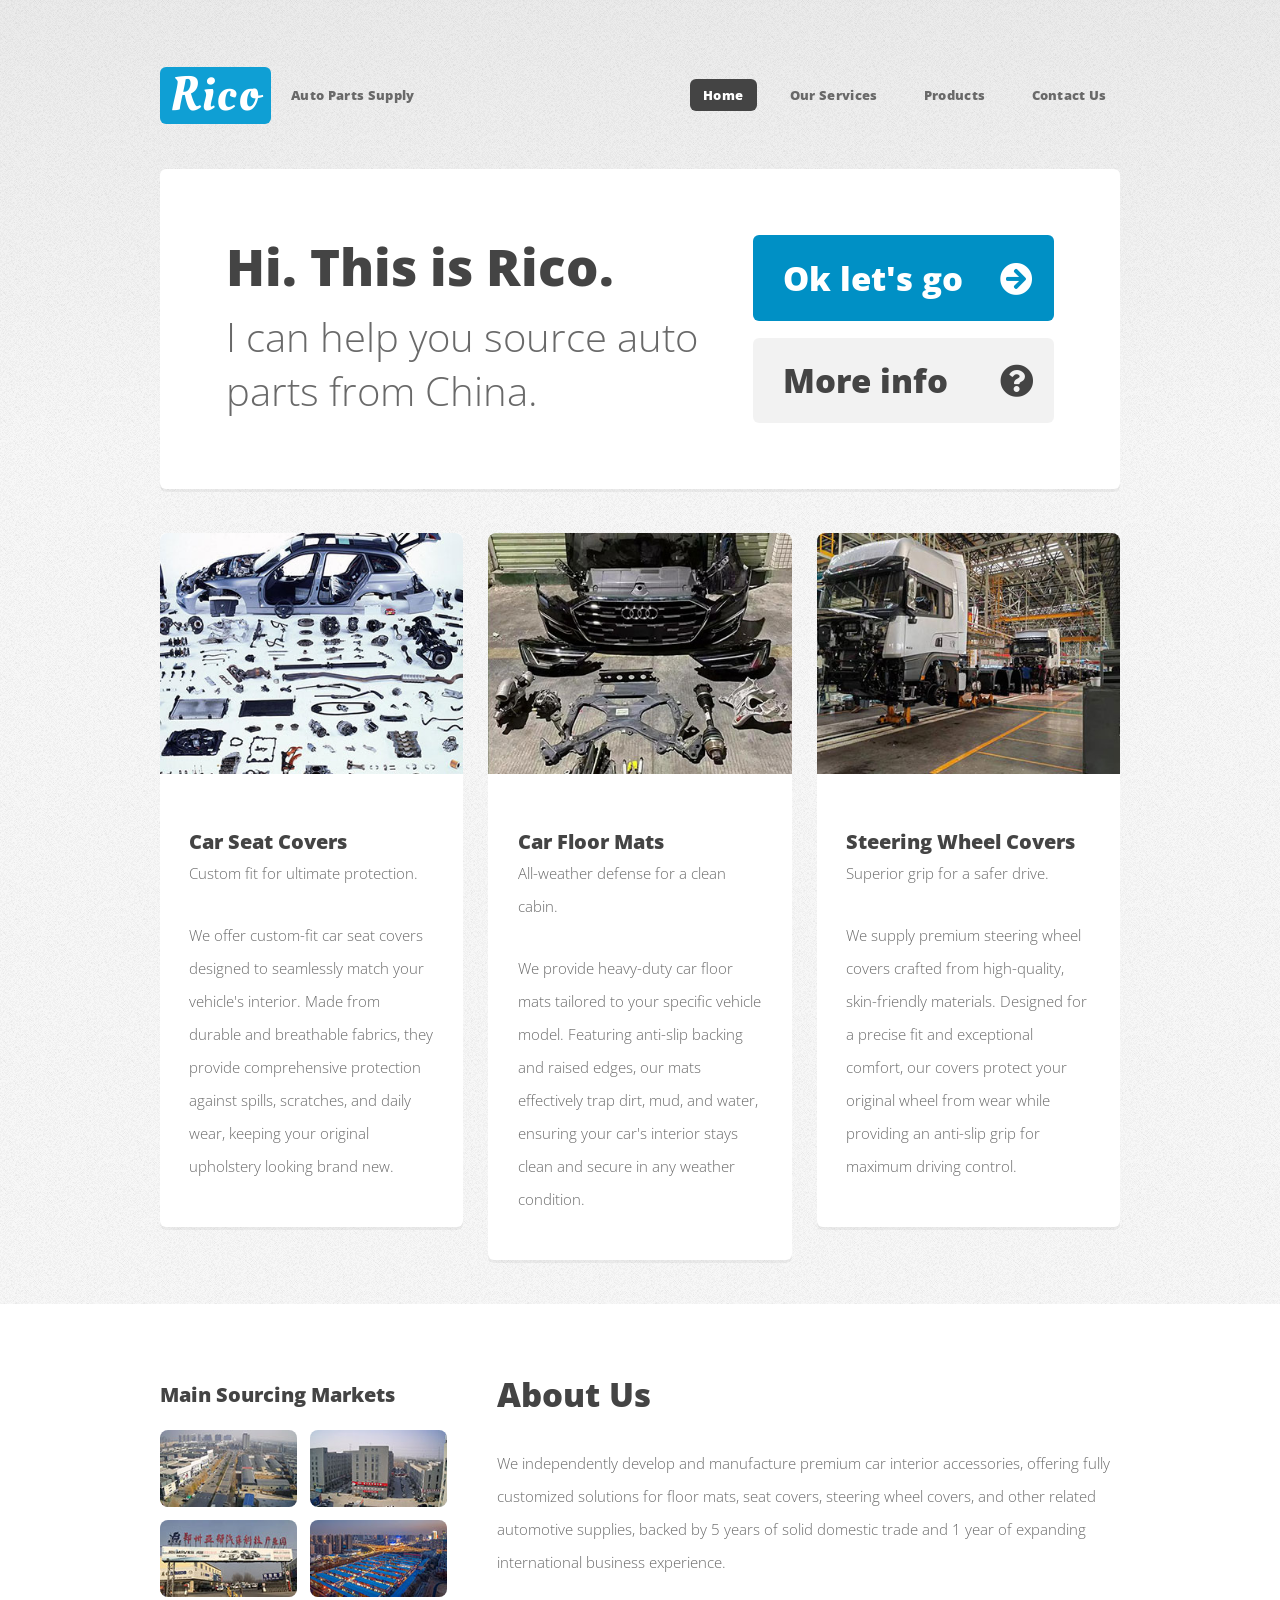
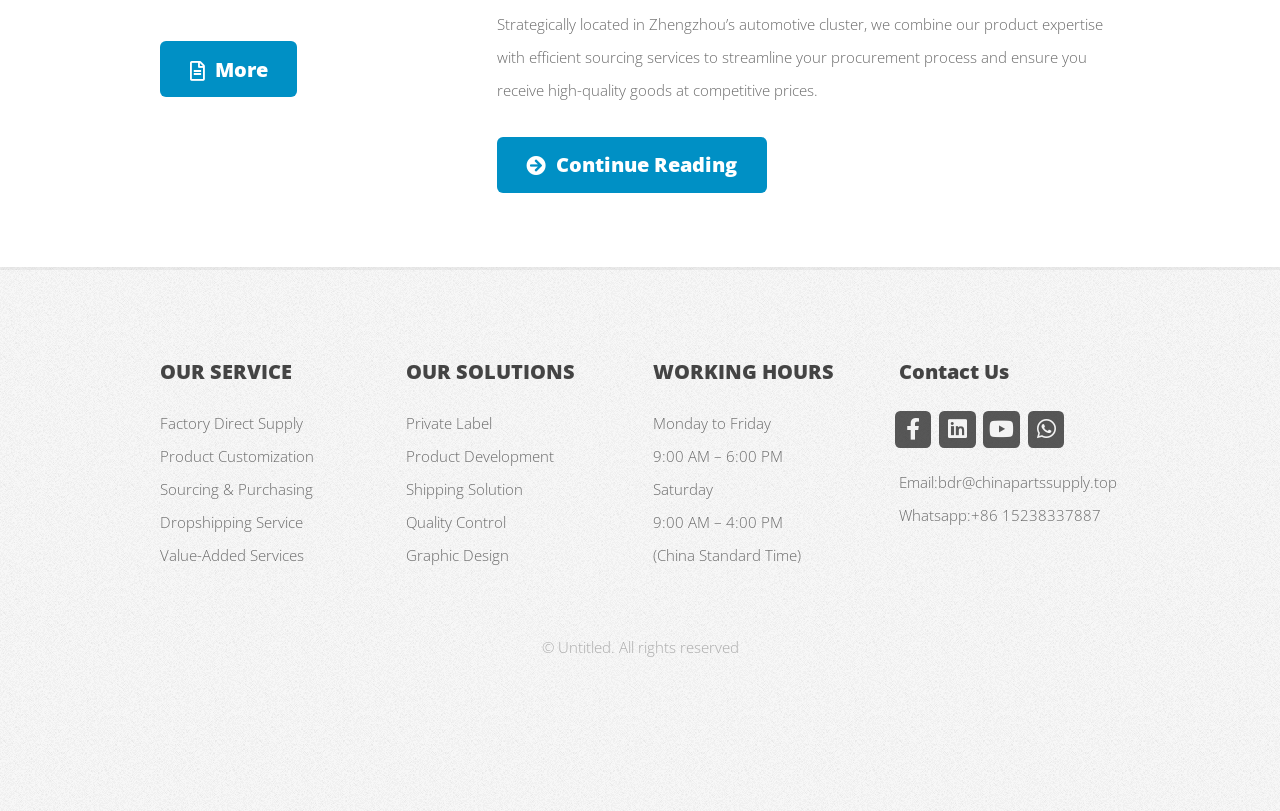
==== commit 67b6a2a6: "Add files via upload" ====
--- a/index.html
+++ b/index.html
@@ -6,7 +6,7 @@
 -->
 <html>
 	<head>
-		<title>Sourcing Auto Parts from China</title>
+		<title>Supply of Chinese car interior accessories</title>
 		<meta charset="utf-8" />
 		<meta name="viewport" content="width=device-width, initial-scale=1, user-scalable=no" />
 		<link rel="stylesheet" href="assets/css/main.css" />
@@ -21,7 +21,7 @@
 						<!-- Logo -->
 							<div id="logo">
 								<h1>Rico</h1>
-								<span>Auto Parts Sourcing</span>
+								<span>Auto Parts Supply</span>
 							</div>
 
 						<!-- Nav -->
@@ -66,10 +66,10 @@
 										<a href="#" class="image featured"><img src="images/pic01.jpg" alt="" /></a>
 										<div class="inner">
 											<header>
-												<h2>New Auto Parts Supply</h2>
-												<p>Genuine quality for peak performance.</p>
+												<h2>Car Seat Covers</h2>
+												<p>Custom fit for ultimate protection.</p>
 											</header>
-											<p>We supply a full range of brand-new auto parts sourced directly from manufacturers. Every component undergoes strict quality control to meet OEM standards, ensuring your vehicle runs reliably and safely.</p>
+											<p>We offer custom-fit car seat covers designed to seamlessly match your vehicle's interior. Made from durable and breathable fabrics, they provide comprehensive protection against spills, scratches, and daily wear, keeping your original upholstery looking brand new.</p>
 										</div>
 									</section>
 
@@ -81,10 +81,10 @@
 										<a href="#" class="image featured"><img src="images/pic02.jpg" alt="" /></a>
 										<div class="inner">
 											<header>
-												<h2>Dismantled Parts</h2>
-												<p>Cost-effective solutions for smart repairs.</p>
+												<h2>Car Floor Mats</h2>
+												<p>All-weather defense for a clean cabin.</p>
 											</header>
-											<p>Looking for value? Our professionally tested dismantled parts offer an eco-friendly and affordable alternative to new components. Perfect for older models or budget-conscious maintenance without compromising safety.</p>
+											<p>We provide heavy-duty car floor mats tailored to your specific vehicle model. Featuring anti-slip backing and raised edges, our mats effectively trap dirt, mud, and water, ensuring your car's interior stays clean and secure in any weather condition.</p>
 										</div>
 									</section>
 
@@ -96,10 +96,10 @@
 										<a href="#" class="image featured"><img src="images/pic03.jpg" alt="" /></a>
 										<div class="inner">
 											<header>
-												<h2>Auto Fuel Injector Supply</h2>
-												<p>Your reliable source for engine components.</p>
+												<h2>Steering Wheel Covers</h2>
+												<p>Superior grip for a safer drive.</p>
 											</header>
-											<p>We offer a comprehensive selection of fuel injector assemblies that meet strict OEM standards. Ensure your engine runs smoothly with our precision parts. Get in touch now to download our latest product catalog.</p>
+											<p>We supply premium steering wheel covers crafted from high-quality, skin-friendly materials. Designed for a precise fit and exceptional comfort, our covers protect your original wheel from wear while providing an anti-slip grip for maximum driving control.</p>
 										</div>
 									</section>
 
@@ -137,8 +137,8 @@
 									<div id="content">
 										<section class="last">
 											<h2>About Us</h2>
-											<p>As a dedicated sourcing agent based in China, I specialize in automotive parts procurement with 2 years of hands-on industry experience. Over the years, I have built strong partnerships with more than 300 factories, allowing me to provide reliable and cost-effective solutions for my clients.</p>
-											<p>My core mission is to help you find the exact auto parts you need, whether you are looking for brand-new components or high-quality used parts. With my extensive factory network, I ensure you get premium products at the best possible prices, making your procurement process smooth and efficient.</p>
+											<p>We independently develop and manufacture premium car interior accessories, offering fully customized solutions for floor mats, seat covers, steering wheel covers, and other related automotive supplies, backed by 5 years of solid domestic trade and 1 year of expanding international business experience.</p>
+											<p>Strategically located in Zhengzhou’s automotive cluster, we combine our product expertise with efficient sourcing services to streamline your procurement process and ensure you receive high-quality goods at competitive prices.</p>
 											<a href="contactus.html" class="button icon solid fa-arrow-circle-right">Continue Reading</a>
 										</section>
 									</div>
@@ -158,10 +158,11 @@
 									<section class="widget links">
 										<h3>OUR SERVICE</h3>
 										<ul class="style2">
+											<li>Factory Direct Supply</li>
+											<li>Product Customization</li>
 											<li>Sourcing & Purchasing</li>
 											<li>Dropshipping Service</li>
-											<li>Extra Service</li>
-											<li>Who We Support</li>
+											<li>Value-Added Services</li>
 										</ul>
 									</section>
 
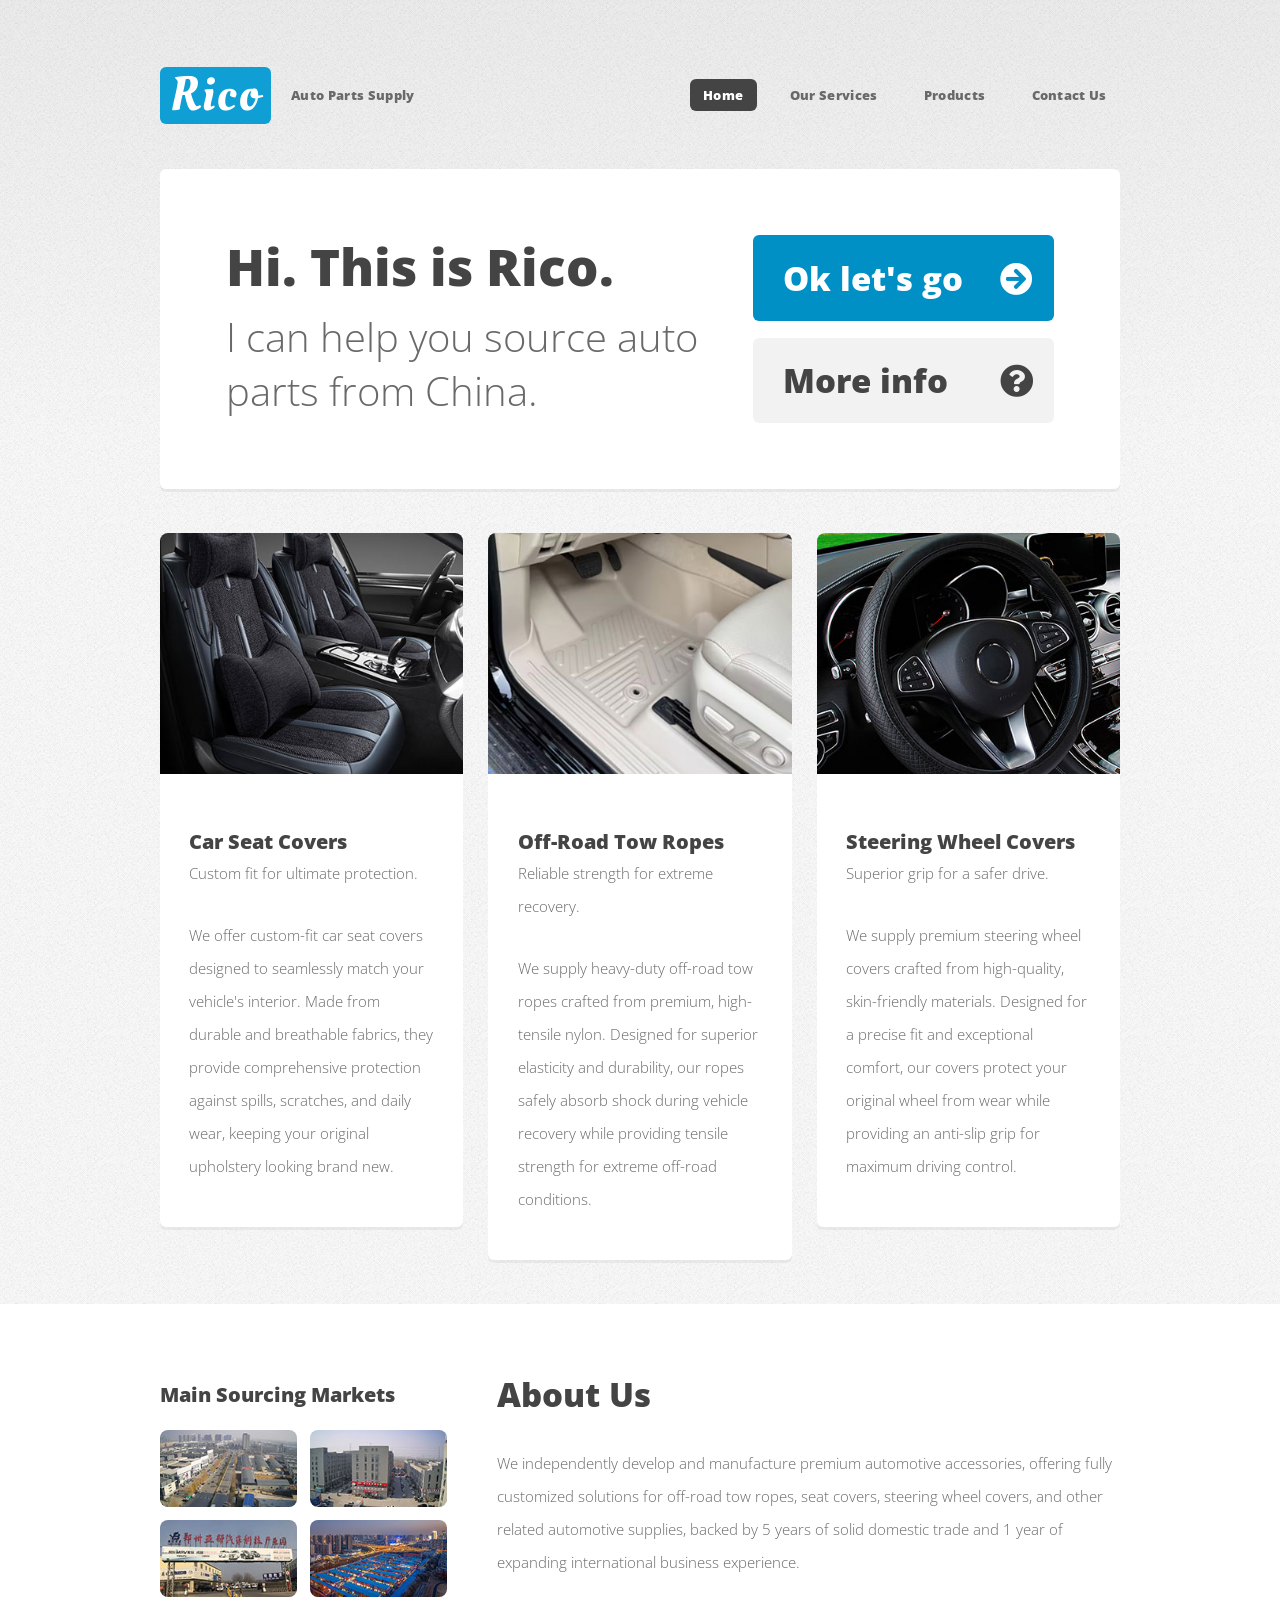
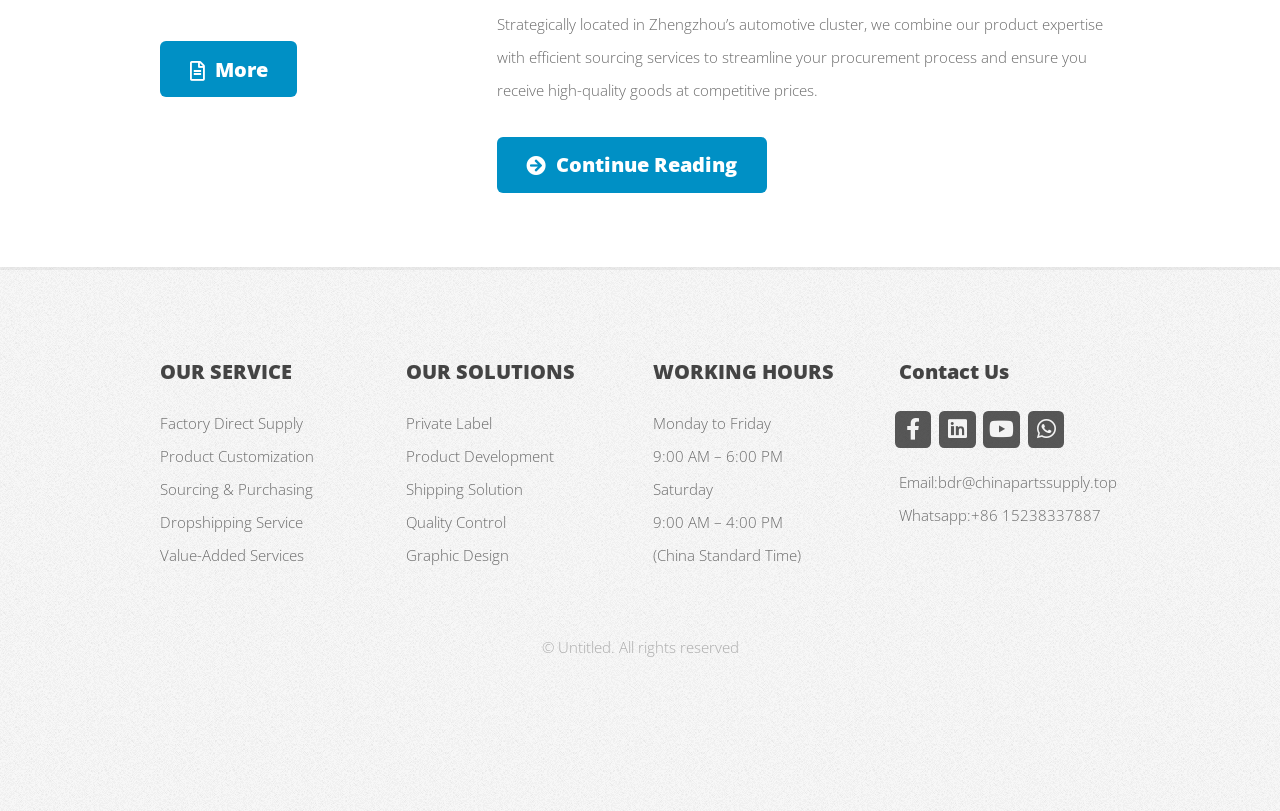
==== commit 38704ecd: "Add files via upload" ====
--- a/index.html
+++ b/index.html
@@ -81,10 +81,10 @@
 										<a href="#" class="image featured"><img src="images/pic02.jpg" alt="" /></a>
 										<div class="inner">
 											<header>
-												<h2>Car Floor Mats</h2>
-												<p>All-weather defense for a clean cabin.</p>
+												<h2>Off-Road Tow Ropes</h2>
+												<p>Reliable strength for extreme recovery.</p>
 											</header>
-											<p>We provide heavy-duty car floor mats tailored to your specific vehicle model. Featuring anti-slip backing and raised edges, our mats effectively trap dirt, mud, and water, ensuring your car's interior stays clean and secure in any weather condition.</p>
+											<p>We supply heavy-duty off-road tow ropes crafted from premium, high-tensile nylon. Designed for superior elasticity and durability, our ropes safely absorb shock during vehicle recovery while providing tensile strength for extreme off-road conditions.</p>
 										</div>
 									</section>
 
@@ -137,7 +137,7 @@
 									<div id="content">
 										<section class="last">
 											<h2>About Us</h2>
-											<p>We independently develop and manufacture premium car interior accessories, offering fully customized solutions for floor mats, seat covers, steering wheel covers, and other related automotive supplies, backed by 5 years of solid domestic trade and 1 year of expanding international business experience.</p>
+											<p>We independently develop and manufacture premium automotive accessories, offering fully customized solutions for off-road tow ropes, seat covers, steering wheel covers, and other related automotive supplies, backed by 5 years of solid domestic trade and 1 year of expanding international business experience.</p>
 											<p>Strategically located in Zhengzhou’s automotive cluster, we combine our product expertise with efficient sourcing services to streamline your procurement process and ensure you receive high-quality goods at competitive prices.</p>
 											<a href="contactus.html" class="button icon solid fa-arrow-circle-right">Continue Reading</a>
 										</section>
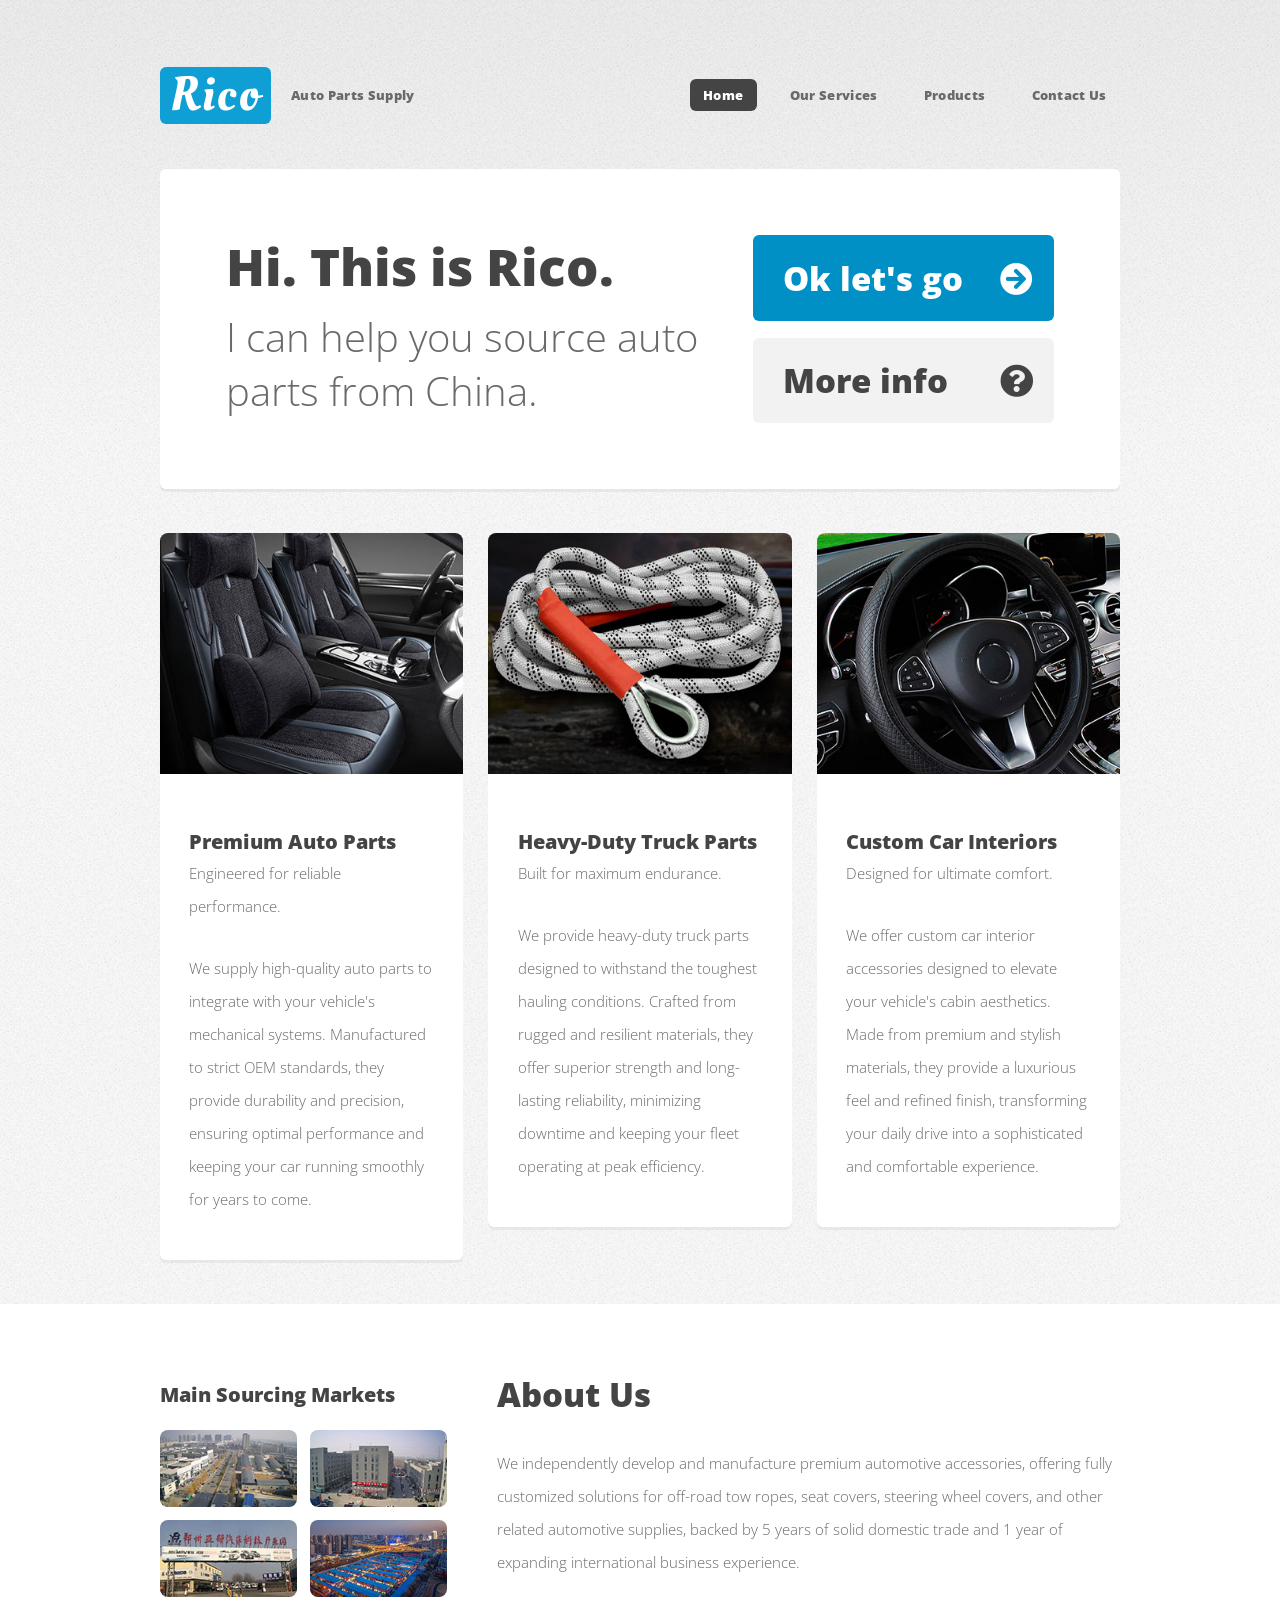
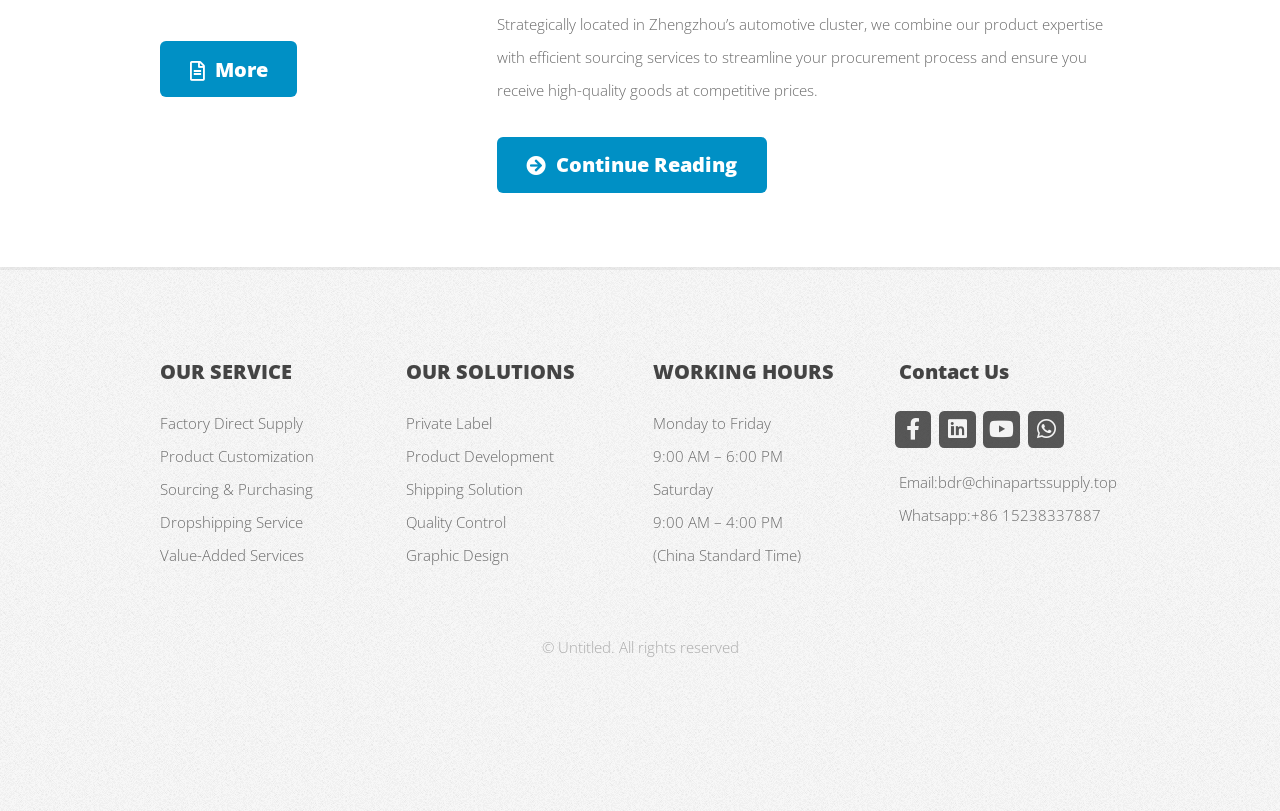
==== commit 41c45cd7: "Add files via upload" ====
--- a/index.html
+++ b/index.html
@@ -66,10 +66,10 @@
 										<a href="#" class="image featured"><img src="images/pic01.jpg" alt="" /></a>
 										<div class="inner">
 											<header>
-												<h2>Car Seat Covers</h2>
-												<p>Custom fit for ultimate protection.</p>
+												<h2>Premium Auto Parts</h2>
+												<p>Engineered for reliable performance.</p>
 											</header>
-											<p>We offer custom-fit car seat covers designed to seamlessly match your vehicle's interior. Made from durable and breathable fabrics, they provide comprehensive protection against spills, scratches, and daily wear, keeping your original upholstery looking brand new.</p>
+											<p>We supply high-quality auto parts to integrate with your vehicle's mechanical systems. Manufactured to strict OEM standards, they provide durability and precision, ensuring optimal performance and keeping your car running smoothly for years to come.</p>
 										</div>
 									</section>
 
@@ -81,10 +81,10 @@
 										<a href="#" class="image featured"><img src="images/pic02.jpg" alt="" /></a>
 										<div class="inner">
 											<header>
-												<h2>Off-Road Tow Ropes</h2>
-												<p>Reliable strength for extreme recovery.</p>
+												<h2>Heavy-Duty Truck Parts</h2>
+												<p>Built for maximum endurance.</p>
 											</header>
-											<p>We supply heavy-duty off-road tow ropes crafted from premium, high-tensile nylon. Designed for superior elasticity and durability, our ropes safely absorb shock during vehicle recovery while providing tensile strength for extreme off-road conditions.</p>
+											<p>We provide heavy-duty truck parts designed to withstand the toughest hauling conditions. Crafted from rugged and resilient materials, they offer superior strength and long-lasting reliability, minimizing downtime and keeping your fleet operating at peak efficiency.</p>
 										</div>
 									</section>
 
@@ -96,10 +96,10 @@
 										<a href="#" class="image featured"><img src="images/pic03.jpg" alt="" /></a>
 										<div class="inner">
 											<header>
-												<h2>Steering Wheel Covers</h2>
-												<p>Superior grip for a safer drive.</p>
+												<h2>Custom Car Interiors</h2>
+												<p>Designed for ultimate comfort.</p>
 											</header>
-											<p>We supply premium steering wheel covers crafted from high-quality, skin-friendly materials. Designed for a precise fit and exceptional comfort, our covers protect your original wheel from wear while providing an anti-slip grip for maximum driving control.</p>
+											<p>We offer custom car interior accessories designed to elevate your vehicle's cabin aesthetics. Made from premium and stylish materials, they provide a luxurious feel and refined finish, transforming your daily drive into a sophisticated and comfortable experience.</p>
 										</div>
 									</section>
 
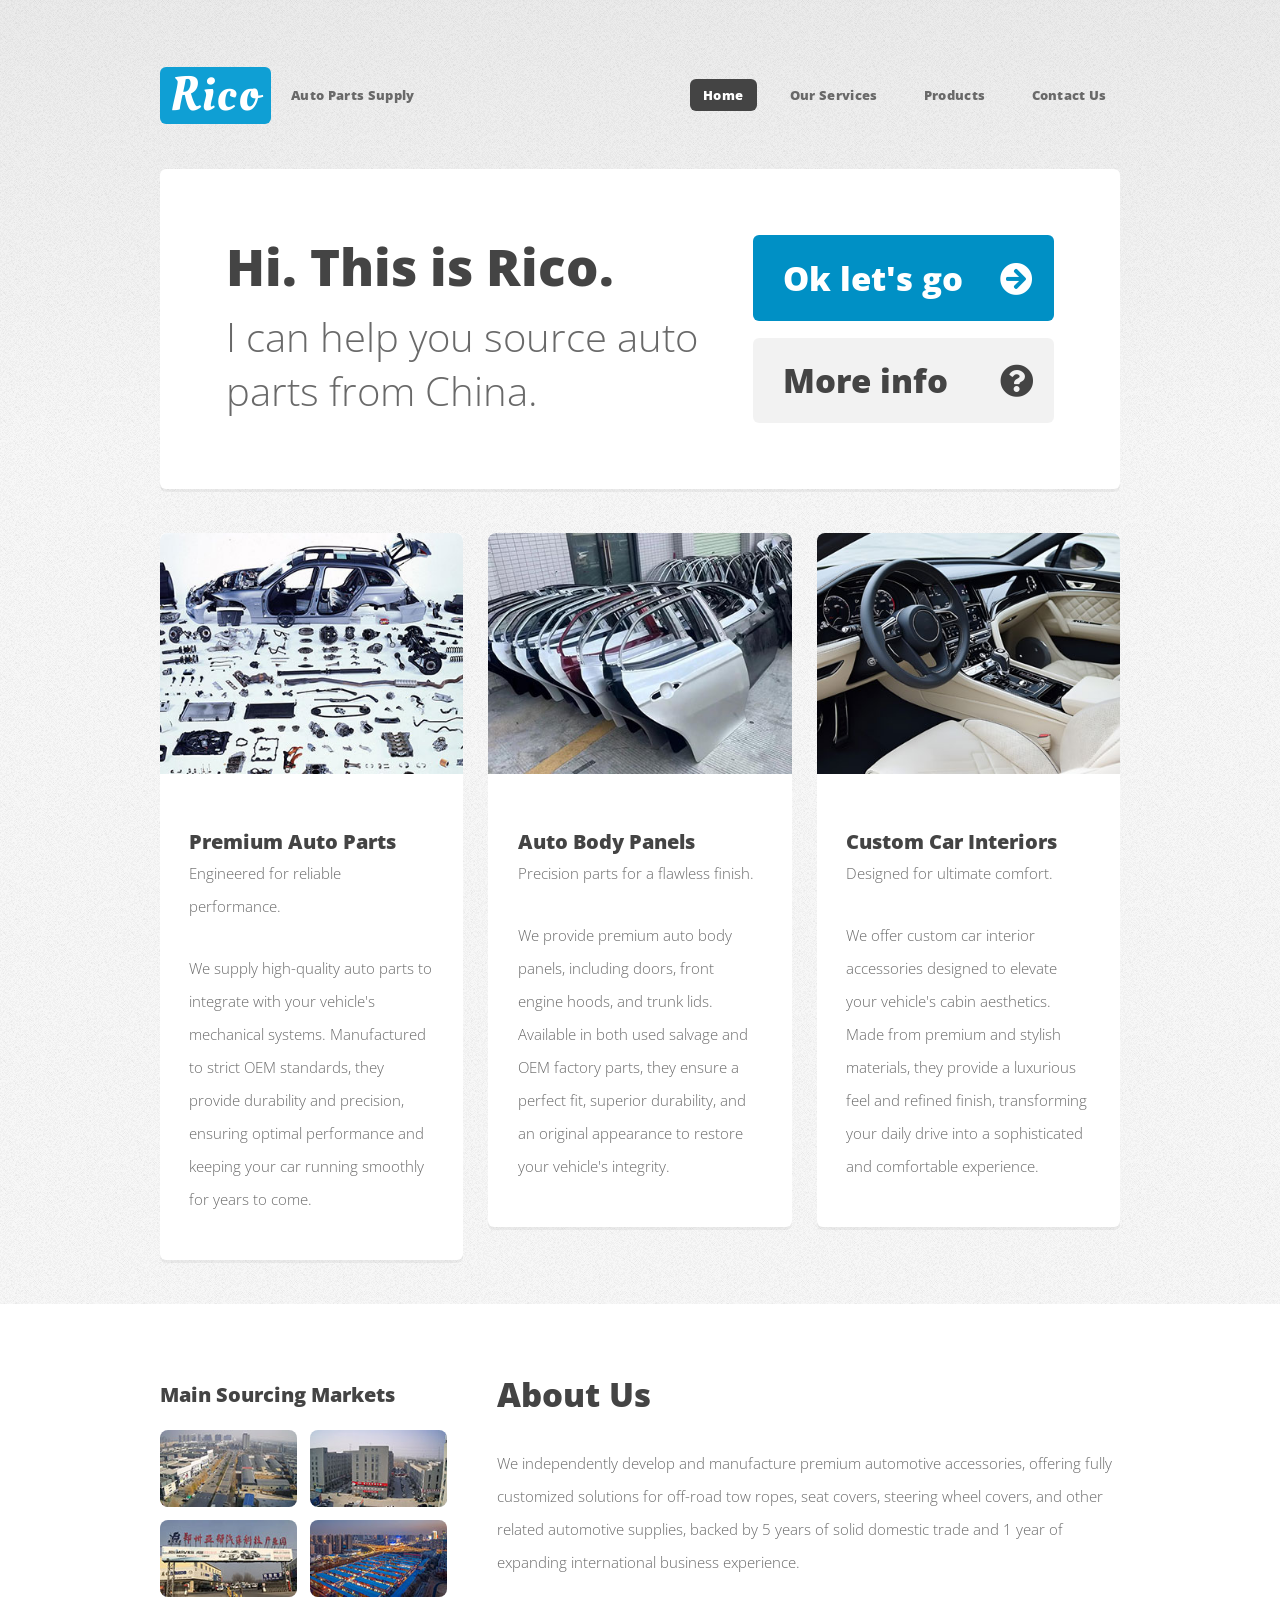
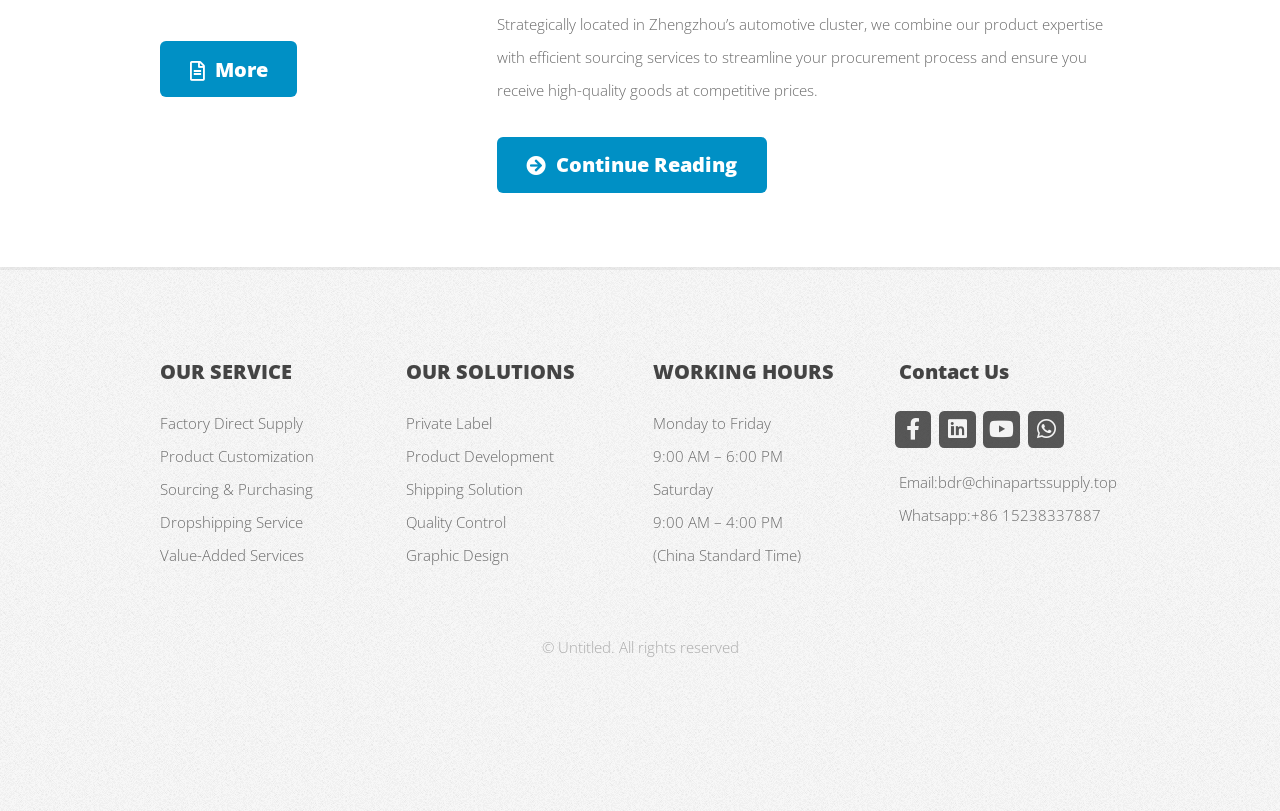
==== commit 2bd39bb7: "Add files via upload" ====
--- a/index.html
+++ b/index.html
@@ -81,10 +81,10 @@
 										<a href="#" class="image featured"><img src="images/pic02.jpg" alt="" /></a>
 										<div class="inner">
 											<header>
-												<h2>Heavy-Duty Truck Parts</h2>
-												<p>Built for maximum endurance.</p>
+												<h2>Auto Body Panels</h2>
+												<p>Precision parts for a flawless finish.</p>
 											</header>
-											<p>We provide heavy-duty truck parts designed to withstand the toughest hauling conditions. Crafted from rugged and resilient materials, they offer superior strength and long-lasting reliability, minimizing downtime and keeping your fleet operating at peak efficiency.</p>
+											<p>We provide premium auto body panels, including doors, front engine hoods, and trunk lids. Available in both used salvage and OEM factory parts, they ensure a perfect fit, superior durability, and an original appearance to restore your vehicle's integrity.</p>
 										</div>
 									</section>
 
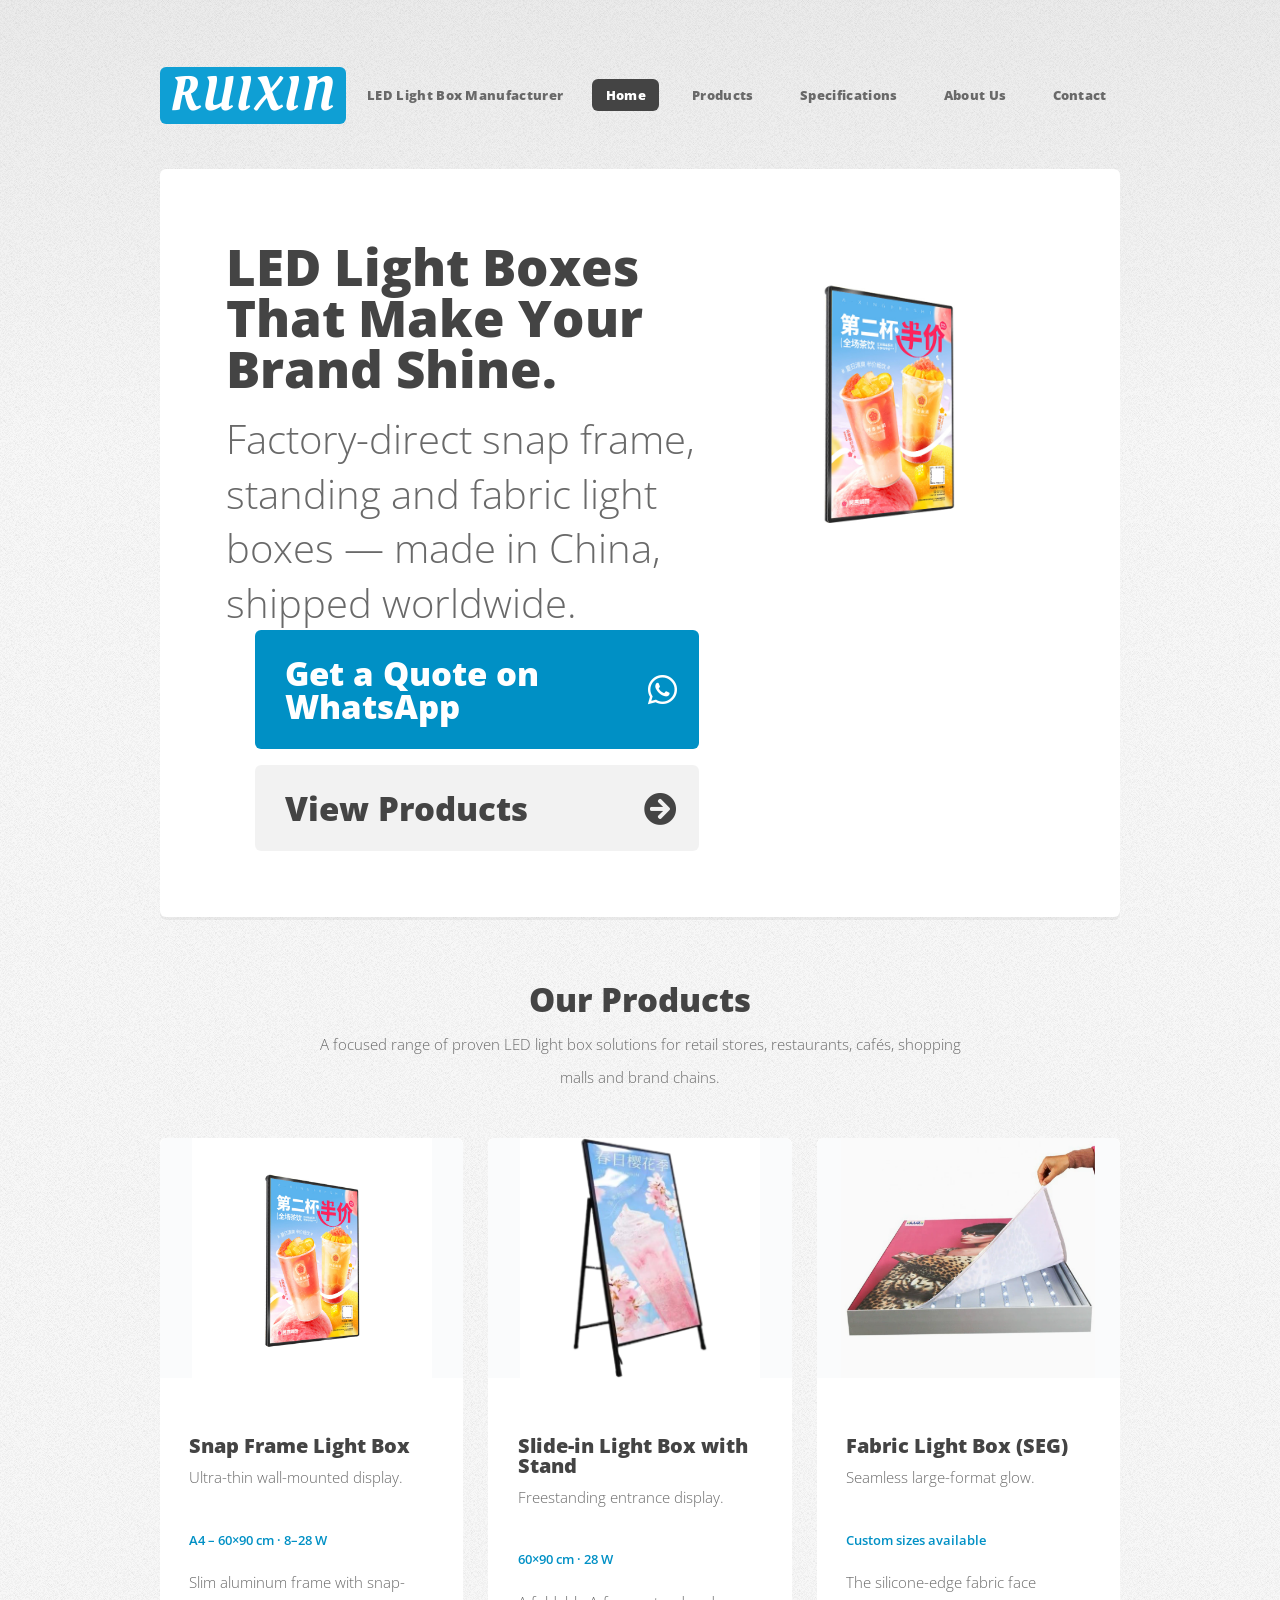
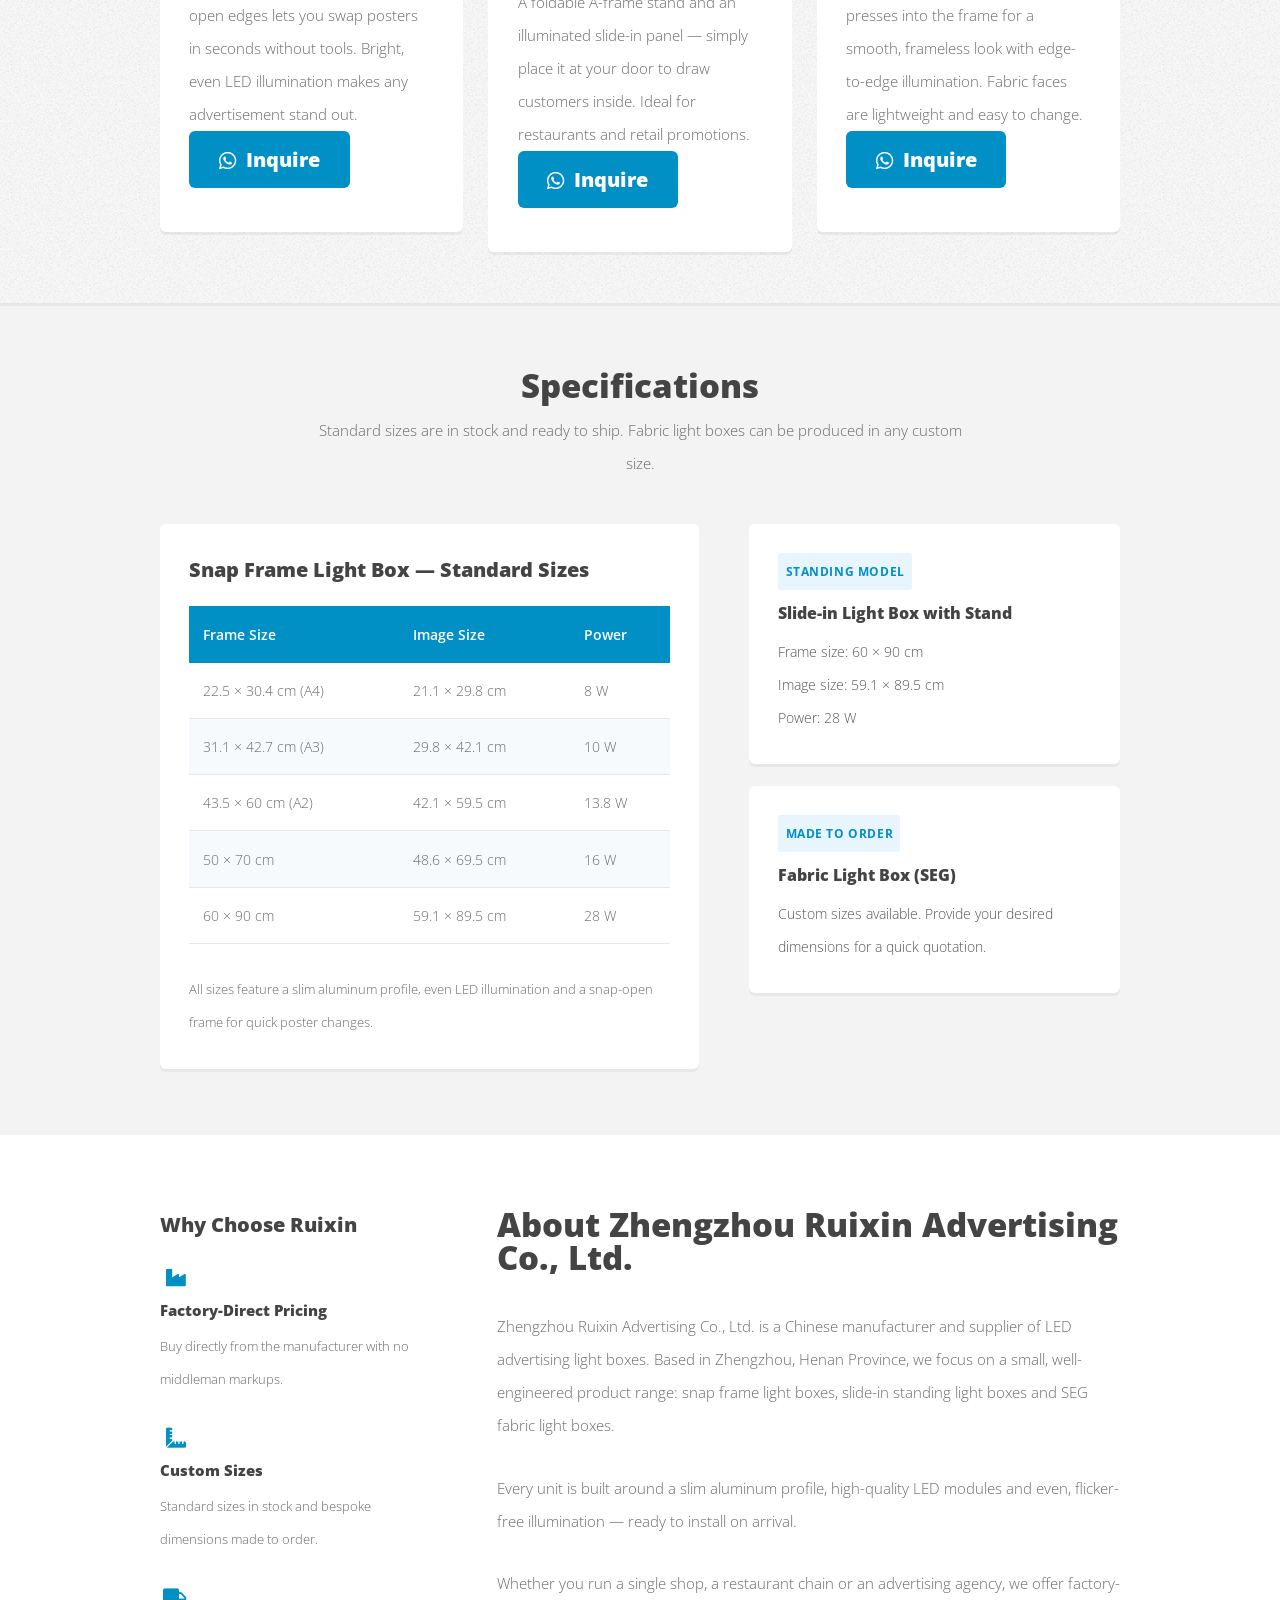
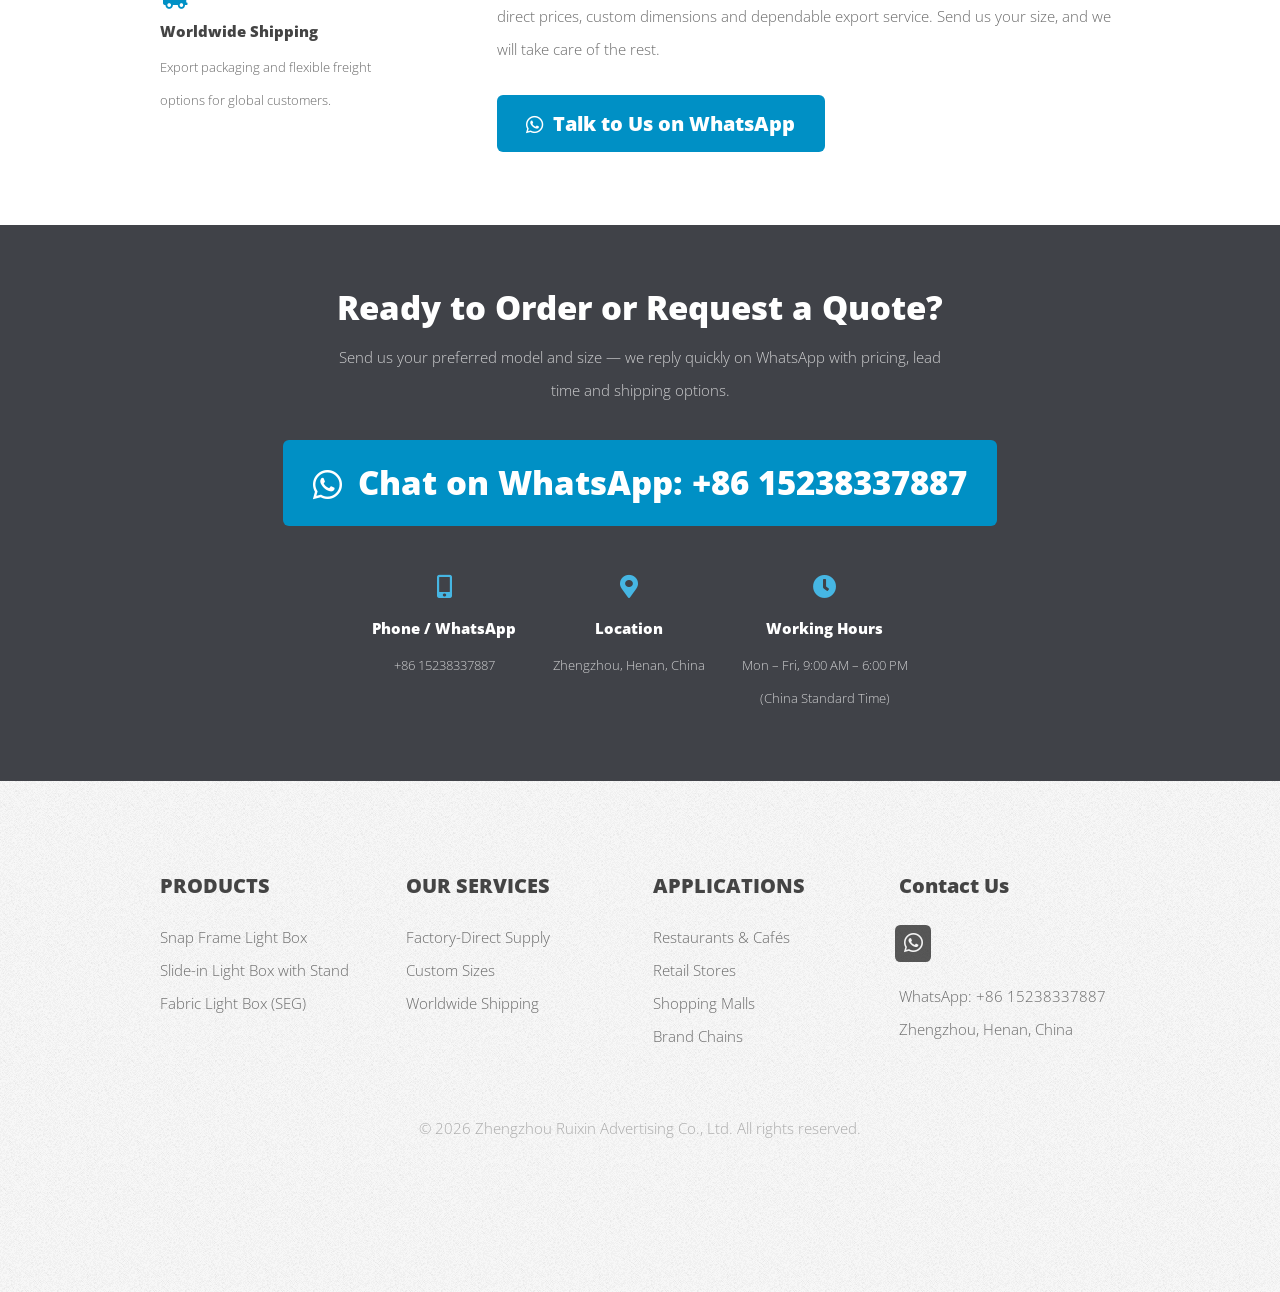
==== commit 6f7ebd8c: "Add files via upload" ====
--- a/index.html
+++ b/index.html
@@ -1,241 +1,419 @@
-<!DOCTYPE HTML>
-<!--
-	Verti by HTML5 UP
-	html5up.net | @ajlkn
-	Free for personal and commercial use under the CCA 3.0 license (html5up.net/license)
--->
-<html>
-	<head>
-		<title>Supply of Chinese car interior accessories</title>
-		<meta charset="utf-8" />
-		<meta name="viewport" content="width=device-width, initial-scale=1, user-scalable=no" />
-		<link rel="stylesheet" href="assets/css/main.css" />
-	</head>
-	<body class="is-preload homepage">
-		<div id="page-wrapper">
-
-			<!-- Header -->
-				<div id="header-wrapper">
-					<header id="header" class="container">
-
-						<!-- Logo -->
-							<div id="logo">
-								<h1>Rico</h1>
-								<span>Auto Parts Supply</span>
-							</div>
-
-						<!-- Nav -->
-							<nav id="nav">
-								<ul>
-									<li class="current"><a href="index.html">Home</a></li>
-									<li><a href="services.html">Our Services</a></li>
-									<li><a href="products.html">Products</a></li>
-									<li><a href="contactus.html">Contact Us</a></li>
-								</ul>
-							</nav>
-
-					</header>
-				</div>
-
-			<!-- Banner -->
-				<div id="banner-wrapper">
-					<div id="banner" class="box container">
-						<div class="row">
-							<div class="col-7 col-12-medium">
-								<h2>Hi. This is Rico.</h2>
-								<p>I can help you source auto parts from China.</p>
-							</div>
-							<div class="col-5 col-12-medium">
-								<ul>
-									<li><a href="https://www.facebook.com/cao.yu.2026" class="button large icon solid fa-arrow-circle-right">Ok let's go</a></li>
-									<li><a href="services.html" class="button alt large icon solid fa-question-circle">More info</a></li>
-								</ul>
-							</div>
-						</div>
-					</div>
-				</div>
-
-			<!-- Features -->
-				<div id="features-wrapper">
-					<div class="container">
-						<div class="row">
-							<div class="col-4 col-12-medium">
-
-								<!-- Box -->
-									<section class="box feature">
-										<a href="#" class="image featured"><img src="images/pic01.jpg" alt="" /></a>
-										<div class="inner">
-											<header>
-												<h2>Premium Auto Parts</h2>
-												<p>Engineered for reliable performance.</p>
-											</header>
-											<p>We supply high-quality auto parts to integrate with your vehicle's mechanical systems. Manufactured to strict OEM standards, they provide durability and precision, ensuring optimal performance and keeping your car running smoothly for years to come.</p>
-										</div>
-									</section>
-
-							</div>
-							<div class="col-4 col-12-medium">
-
-								<!-- Box -->
-									<section class="box feature">
-										<a href="#" class="image featured"><img src="images/pic02.jpg" alt="" /></a>
-										<div class="inner">
-											<header>
-												<h2>Auto Body Panels</h2>
-												<p>Precision parts for a flawless finish.</p>
-											</header>
-											<p>We provide premium auto body panels, including doors, front engine hoods, and trunk lids. Available in both used salvage and OEM factory parts, they ensure a perfect fit, superior durability, and an original appearance to restore your vehicle's integrity.</p>
-										</div>
-									</section>
-
-							</div>
-							<div class="col-4 col-12-medium">
-
-								<!-- Box -->
-									<section class="box feature">
-										<a href="#" class="image featured"><img src="images/pic03.jpg" alt="" /></a>
-										<div class="inner">
-											<header>
-												<h2>Custom Car Interiors</h2>
-												<p>Designed for ultimate comfort.</p>
-											</header>
-											<p>We offer custom car interior accessories designed to elevate your vehicle's cabin aesthetics. Made from premium and stylish materials, they provide a luxurious feel and refined finish, transforming your daily drive into a sophisticated and comfortable experience.</p>
-										</div>
-									</section>
-
-							</div>
-						</div>
-					</div>
-				</div>
-
-			<!-- Main -->
-				<div id="main-wrapper">
-					<div class="container">
-						<div class="row gtr-200">
-							<div class="col-4 col-12-medium">
-
-								<!-- Sidebar -->
-									<div id="sidebar">
-										<section class="widget thumbnails">
-											<h3>Main Sourcing Markets</h3>
-											<div class="grid">
-												<div class="row gtr-50">
-													<div class="col-6"><a href="#" class="image fit"><img src="images/pic04.jpg" alt="" /></a></div>
-													<div class="col-6"><a href="#" class="image fit"><img src="images/pic05.jpg" alt="" /></a></div>
-													<div class="col-6"><a href="#" class="image fit"><img src="images/pic06.jpg" alt="" /></a></div>
-													<div class="col-6"><a href="#" class="image fit"><img src="images/pic07.jpg" alt="" /></a></div>
-												</div>
-											</div>
-											<a href="products.html" class="button icon fa-file-alt">More</a>
-										</section>
-									</div>
-
-							</div>
-							<div class="col-8 col-12-medium imp-medium">
-
-								<!-- Content -->
-									<div id="content">
-										<section class="last">
-											<h2>About Us</h2>
-											<p>We independently develop and manufacture premium automotive accessories, offering fully customized solutions for off-road tow ropes, seat covers, steering wheel covers, and other related automotive supplies, backed by 5 years of solid domestic trade and 1 year of expanding international business experience.</p>
-											<p>Strategically located in Zhengzhou’s automotive cluster, we combine our product expertise with efficient sourcing services to streamline your procurement process and ensure you receive high-quality goods at competitive prices.</p>
-											<a href="contactus.html" class="button icon solid fa-arrow-circle-right">Continue Reading</a>
-										</section>
-									</div>
-
-							</div>
-						</div>
-					</div>
-				</div>
-
-			<!-- Footer -->
-				<div id="footer-wrapper">
-					<footer id="footer" class="container">
-						<div class="row">
-							<div class="col-3 col-6-medium col-12-small">
-
-								<!-- Links -->
-									<section class="widget links">
-										<h3>OUR SERVICE</h3>
-										<ul class="style2">
-											<li>Factory Direct Supply</li>
-											<li>Product Customization</li>
-											<li>Sourcing & Purchasing</li>
-											<li>Dropshipping Service</li>
-											<li>Value-Added Services</li>
-										</ul>
-									</section>
-
-							</div>
-							<div class="col-3 col-6-medium col-12-small">
-
-								<!-- Links -->
-									<section class="widget links">
-										<h3>OUR SOLUTIONS</h3>
-										<ul class="style2">
-											<li>Private Label</li>
-											<li>Product Development</li>
-											<li>Shipping Solution</li>
-											<li>Quality Control</li>
-											<li>Graphic Design</li>
-										</ul>
-									</section>
-
-							</div>
-							<div class="col-3 col-6-medium col-12-small">
-
-								<!-- Links -->
-									<section class="widget links">
-										<h3>WORKING HOURS</h3>
-										<ul class="style2">
-											<li>Monday to Friday</li>
-											<li>9:00 AM – 6:00 PM</li>
-											<li>Saturday</li>
-											<li>9:00 AM – 4:00 PM</li>
-											<li>(China Standard Time)</li>
-										</ul>
-									</section>
-
-							</div>
-							<div class="col-3 col-6-medium col-12-small">
-
-								<!-- Contact -->
-									<section class="widget contact last">
-										<h3>Contact Us</h3>
-										<ul>
-											<li><a href="https://www.facebook.com/cao.yu.2026" class="icon brands fa-facebook-f"><span class="label">Facebook</span></a></li>
-											<li><a href="https://www.linkedin.com/in/ricocao/" class="icon brands fa-linkedin"><span class="label">Linkedin</span></a></li>
-											<li><a href="https://www.youtube.com/@ricoinsidechina" class="icon brands fa-youtube"><span class="label">Youtube</span></a></li>
-											<li><a href="https://wa.me/c/8615238337887  " class="icon brands fa-whatsapp"><span class="label">Whatsapp</span></a></li>
-										</ul>
-										<p>Email:bdr@chinapartssupply.top<br />
-										Whatsapp:+86 15238337887<br />
-									</section>
-
-							</div>
-						</div>
-						<div class="row">
-							<div class="col-12">
-								<div id="copyright">
-									<ul class="menu">
-										<li>&copy; Untitled. All rights reserved</li>
-									</ul>
-								</div>
-							</div>
-						</div>
-					</footer>
-				</div>
-
-			</div>
-
-		<!-- Scripts -->
-
-			<script src="assets/js/jquery.min.js"></script>
-			<script src="assets/js/jquery.dropotron.min.js"></script>
-			<script src="assets/js/browser.min.js"></script>
-			<script src="assets/js/breakpoints.min.js"></script>
-			<script src="assets/js/util.js"></script>
-			<script src="assets/js/main.js"></script>
-
-	</body>
-</html>+<!DOCTYPE HTML>
+<!--
+	Verti by HTML5 UP
+	html5up.net | @ajlkn
+	Free for personal and commercial use under the CCA 3.0 license (html5up.net/license)
+-->
+<html lang="en">
+	<head>
+		<title>Zhengzhou Ruixin Advertising Co., Ltd. | LED Light Box Manufacturer</title>
+		<meta charset="utf-8" />
+		<meta name="viewport" content="width=device-width, initial-scale=1, user-scalable=no" />
+		<meta name="description" content="Zhengzhou Ruixin Advertising Co., Ltd. — Chinese manufacturer of snap frame LED light boxes, standing slide-in light boxes and SEG fabric light boxes. Factory-direct prices and custom sizes." />
+		<link rel="stylesheet" href="assets/css/main.css" />
+		<style>
+			/* Hero image */
+				#banner .hero-image { margin: 0; }
+				#banner .hero-image img { display: block; width: 100%; border-radius: 4px; }
+				@media screen and (max-width: 980px) {
+					#banner .hero-image { margin-top: 2em; }
+				}
+
+			/* Section heading */
+				.section-head { text-align: center; margin: 0 0 3em 0; }
+				.section-head h2 { margin: 0 0 0.35em 0; }
+				.section-head p { margin: 0 auto; max-width: 660px; color: #696969; }
+
+			/* Products */
+				#products-wrapper { padding: 4.5em 0 3.5em 0; }
+				.box.feature .image.featured img { height: 240px; object-fit: contain; background: #fafbfc; }
+				.box.feature .product-meta { font-size: 0.9em; color: #0090c5; font-weight: 600; margin: 0 0 0.75em 0; }
+				.box.feature .wa-link { white-space: nowrap; }
+
+			/* Specifications */
+				#specs-wrapper { background: #f3f3f3; padding: 4.5em 0; box-shadow: inset 0 3px 0 rgba(0,0,0,0.05); }
+				.spec-table { width: 100%; border-collapse: collapse; }
+				.spec-table th { background: #0090c5; color: #fff; text-align: left; padding: 0.85em 1em; font-weight: 600; font-size: 0.95em; }
+				.spec-table td { padding: 0.8em 1em; border-bottom: solid 1px #e3e8ec; font-size: 0.95em; }
+				.spec-table tr:nth-child(even) td { background: #f7fafd; }
+				.spec-table tr:hover td { background: #eaf5fb; }
+				.spec-note { margin: 1.25em 0 0 0; font-size: 0.9em; color: #696969; }
+				.spec-mini { margin-bottom: 1.5em; }
+				.spec-mini:last-child { margin-bottom: 0; }
+				.spec-mini h3 { margin: 0 0 0.35em 0; font-size: 1.1em; }
+				.spec-mini p { margin: 0; font-size: 0.95em; color: #555; }
+				.spec-mini .tag { display: inline-block; background: #e8f5fc; color: #0090c5; border-radius: 3px; padding: 0.15em 0.6em; font-size: 0.8em; font-weight: 700; margin-bottom: 0.6em; letter-spacing: 0.05em; text-transform: uppercase; }
+
+			/* Why choose us */
+				.why-item { margin-bottom: 1.75em; }
+				.why-item:last-child { margin-bottom: 0; }
+				.why-item .why-icon { color: #0090c5; font-size: 1.35em; width: 1.6em; text-align: center; display: inline-block; vertical-align: top; }
+				.why-item .why-text { display: inline-block; width: calc(100% - 2.2em); vertical-align: top; }
+				.why-item h4 { margin: 0 0 0.2em 0; font-size: 1.02em; }
+				.why-item p { margin: 0; font-size: 0.9em; color: #696969; }
+
+			/* Contact / CTA */
+				#contact-wrapper { background: #404248; color: #fff; text-align: center; padding: 4.5em 0; }
+				#contact-wrapper h2 { color: #fff; margin-bottom: 0.5em; }
+				#contact-wrapper .contact-sub { color: rgba(255,255,255,0.75); max-width: 620px; margin: 0 auto 2.25em auto; }
+				.contact-items { display: flex; flex-wrap: wrap; justify-content: center; gap: 2.5em; margin-top: 3em; }
+				.contact-item .icon { font-size: 1.6em; color: #46b6e3; display: block; margin-bottom: 0.4em; }
+				.contact-item h4 { color: #fff; margin: 0 0 0.25em 0; font-size: 1em; }
+				.contact-item p { margin: 0; color: rgba(255,255,255,0.75); font-size: 0.92em; }
+				@media screen and (max-width: 640px) {
+					.contact-items { gap: 1.75em; }
+				}
+		</style>
+	</head>
+	<body class="is-preload homepage">
+		<div id="page-wrapper">
+
+			<!-- Header -->
+				<div id="header-wrapper">
+					<header id="header" class="container">
+
+						<!-- Logo -->
+							<div id="logo">
+								<h1>RUIXIN</h1>
+								<span>LED Light Box Manufacturer</span>
+							</div>
+
+						<!-- Nav -->
+							<nav id="nav">
+								<ul>
+									<li class="current"><a href="#home">Home</a></li>
+									<li><a href="#products">Products</a></li>
+									<li><a href="#specs">Specifications</a></li>
+									<li><a href="#about">About Us</a></li>
+									<li><a href="#contact">Contact</a></li>
+								</ul>
+							</nav>
+
+					</header>
+				</div>
+
+			<!-- Banner -->
+				<div id="banner-wrapper">
+					<a id="home"></a>
+					<div id="banner" class="box container">
+						<div class="row">
+							<div class="col-7 col-12-medium">
+								<h2>LED Light Boxes That Make Your Brand Shine.</h2>
+								<p>Factory-direct snap frame, standing and fabric light boxes — made in China, shipped worldwide.</p>
+								<ul>
+									<li><a href="https://wa.me/8615238337887" class="button large icon brands fa-whatsapp">Get a Quote on WhatsApp</a></li>
+									<li><a href="#products" class="button alt large icon solid fa-arrow-circle-right">View Products</a></li>
+								</ul>
+							</div>
+							<div class="col-5 col-12-medium">
+								<div class="hero-image">
+									<img src="images/snap-frame-light-box.jpg" alt="Ultra-thin snap frame LED light box with illuminated poster" />
+								</div>
+							</div>
+						</div>
+					</div>
+				</div>
+
+			<!-- Products -->
+				<div id="products-wrapper">
+					<a id="products"></a>
+					<div class="container">
+						<div class="section-head">
+							<h2>Our Products</h2>
+							<p>A focused range of proven LED light box solutions for retail stores, restaurants, cafés, shopping malls and brand chains.</p>
+						</div>
+						<div class="row">
+							<div class="col-4 col-6-medium col-12-small">
+
+								<!-- Box -->
+									<section class="box feature">
+										<a href="#specs" class="image featured"><img src="images/snap-frame-light-box.jpg" alt="Snap frame LED light box wall mounted" /></a>
+										<div class="inner">
+											<header>
+												<h2>Snap Frame Light Box</h2>
+												<p>Ultra-thin wall-mounted display.</p>
+											</header>
+											<p class="product-meta">A4 – 60×90 cm · 8–28 W</p>
+											<p>Slim aluminum frame with snap-open edges lets you swap posters in seconds without tools. Bright, even LED illumination makes any advertisement stand out.</p>
+											<a href="https://wa.me/8615238337887" class="button small icon brands fa-whatsapp wa-link">Inquire</a>
+										</div>
+									</section>
+
+							</div>
+							<div class="col-4 col-6-medium col-12-small">
+
+								<!-- Box -->
+									<section class="box feature">
+										<a href="#specs" class="image featured"><img src="images/standing-light-box.jpg" alt="Slide-in light box with foldable stand" /></a>
+										<div class="inner">
+											<header>
+												<h2>Slide-in Light Box with Stand</h2>
+												<p>Freestanding entrance display.</p>
+											</header>
+											<p class="product-meta">60×90 cm · 28 W</p>
+											<p>A foldable A-frame stand and an illuminated slide-in panel — simply place it at your door to draw customers inside. Ideal for restaurants and retail promotions.</p>
+											<a href="https://wa.me/8615238337887" class="button small icon brands fa-whatsapp wa-link">Inquire</a>
+										</div>
+									</section>
+
+							</div>
+							<div class="col-4 col-6-medium col-12-small">
+
+								<!-- Box -->
+									<section class="box feature">
+										<a href="#contact" class="image featured"><img src="images/fabric-light-box.png" alt="SEG fabric LED light box with silicone edge fabric face" /></a>
+										<div class="inner">
+											<header>
+												<h2>Fabric Light Box (SEG)</h2>
+												<p>Seamless large-format glow.</p>
+											</header>
+											<p class="product-meta">Custom sizes available</p>
+											<p>The silicone-edge fabric face presses into the frame for a smooth, frameless look with edge-to-edge illumination. Fabric faces are lightweight and easy to change.</p>
+											<a href="https://wa.me/8615238337887" class="button small icon brands fa-whatsapp wa-link">Inquire</a>
+										</div>
+									</section>
+
+							</div>
+						</div>
+					</div>
+				</div>
+
+			<!-- Specifications -->
+				<div id="specs-wrapper">
+					<a id="specs"></a>
+					<div class="container">
+						<div class="section-head">
+							<h2>Specifications</h2>
+							<p>Standard sizes are in stock and ready to ship. Fabric light boxes can be produced in any custom size.</p>
+						</div>
+						<div class="row gtr-200">
+							<div class="col-7 col-12-medium">
+
+								<!-- Size table -->
+									<div class="box">
+										<h3 style="margin-top:0;">Snap Frame Light Box — Standard Sizes</h3>
+										<table class="spec-table">
+											<thead>
+												<tr>
+													<th>Frame Size</th>
+													<th>Image Size</th>
+													<th>Power</th>
+												</tr>
+											</thead>
+											<tbody>
+												<tr>
+													<td>22.5 × 30.4 cm (A4)</td>
+													<td>21.1 × 29.8 cm</td>
+													<td>8 W</td>
+												</tr>
+												<tr>
+													<td>31.1 × 42.7 cm (A3)</td>
+													<td>29.8 × 42.1 cm</td>
+													<td>10 W</td>
+												</tr>
+												<tr>
+													<td>43.5 × 60 cm (A2)</td>
+													<td>42.1 × 59.5 cm</td>
+													<td>13.8 W</td>
+												</tr>
+												<tr>
+													<td>50 × 70 cm</td>
+													<td>48.6 × 69.5 cm</td>
+													<td>16 W</td>
+												</tr>
+												<tr>
+													<td>60 × 90 cm</td>
+													<td>59.1 × 89.5 cm</td>
+													<td>28 W</td>
+												</tr>
+											</tbody>
+										</table>
+										<p class="spec-note">All sizes feature a slim aluminum profile, even LED illumination and a snap-open frame for quick poster changes.</p>
+									</div>
+
+							</div>
+							<div class="col-5 col-12-medium">
+
+								<!-- Other models -->
+									<div class="box spec-mini">
+										<span class="tag">Standing Model</span>
+										<h3>Slide-in Light Box with Stand</h3>
+										<p>Frame size: 60 × 90 cm<br />
+										Image size: 59.1 × 89.5 cm<br />
+										Power: 28 W</p>
+									</div>
+									<div class="box spec-mini">
+										<span class="tag">Made to Order</span>
+										<h3>Fabric Light Box (SEG)</h3>
+										<p>Custom sizes available. Provide your desired dimensions for a quick quotation.</p>
+									</div>
+
+							</div>
+						</div>
+					</div>
+				</div>
+
+			<!-- Main / About -->
+				<div id="main-wrapper">
+					<a id="about"></a>
+					<div class="container">
+						<div class="row gtr-200">
+							<div class="col-4 col-12-medium">
+
+								<!-- Sidebar -->
+									<div id="sidebar">
+										<section class="widget">
+											<h3>Why Choose Ruixin</h3>
+											<div class="why-item">
+												<span class="why-icon icon solid fa-industry"></span>
+												<div class="why-text">
+													<h4>Factory-Direct Pricing</h4>
+													<p>Buy directly from the manufacturer with no middleman markups.</p>
+												</div>
+											</div>
+											<div class="why-item">
+												<span class="why-icon icon solid fa-ruler-combined"></span>
+												<div class="why-text">
+													<h4>Custom Sizes</h4>
+													<p>Standard sizes in stock and bespoke dimensions made to order.</p>
+												</div>
+											</div>
+											<div class="why-item">
+												<span class="why-icon icon solid fa-truck"></span>
+												<div class="why-text">
+													<h4>Worldwide Shipping</h4>
+													<p>Export packaging and flexible freight options for global customers.</p>
+												</div>
+											</div>
+										</section>
+									</div>
+
+							</div>
+							<div class="col-8 col-12-medium imp-medium">
+
+								<!-- Content -->
+									<div id="content">
+										<section class="last">
+											<h2>About Zhengzhou Ruixin Advertising Co., Ltd.</h2>
+											<p>Zhengzhou Ruixin Advertising Co., Ltd. is a Chinese manufacturer and supplier of LED advertising light boxes. Based in Zhengzhou, Henan Province, we focus on a small, well-engineered product range: snap frame light boxes, slide-in standing light boxes and SEG fabric light boxes.</p>
+										<p>Every unit is built around a slim aluminum profile, high-quality LED modules and even, flicker-free illumination — ready to install on arrival.</p>
+										<p>Whether you run a single shop, a restaurant chain or an advertising agency, we offer factory-direct prices, custom dimensions and dependable export service. Send us your size, and we will take care of the rest.</p>
+											<a href="https://wa.me/8615238337887" class="button icon brands fa-whatsapp">Talk to Us on WhatsApp</a>
+										</section>
+									</div>
+
+							</div>
+						</div>
+					</div>
+				</div>
+
+			<!-- Contact -->
+				<div id="contact-wrapper">
+					<a id="contact"></a>
+					<div class="container">
+						<h2>Ready to Order or Request a Quote?</h2>
+						<p class="contact-sub">Send us your preferred model and size — we reply quickly on WhatsApp with pricing, lead time and shipping options.</p>
+						<a href="https://wa.me/8615238337887" class="button large icon brands fa-whatsapp">Chat on WhatsApp: +86 15238337887</a>
+						<div class="contact-items">
+							<div class="contact-item">
+								<span class="icon solid fa-mobile-alt"></span>
+								<h4>Phone / WhatsApp</h4>
+								<p>+86 15238337887</p>
+							</div>
+							<div class="contact-item">
+								<span class="icon solid fa-map-marker-alt"></span>
+								<h4>Location</h4>
+								<p>Zhengzhou, Henan, China</p>
+							</div>
+							<div class="contact-item">
+								<span class="icon solid fa-clock"></span>
+								<h4>Working Hours</h4>
+								<p>Mon – Fri, 9:00 AM – 6:00 PM<br />(China Standard Time)</p>
+							</div>
+						</div>
+					</div>
+				</div>
+
+			<!-- Footer -->
+				<div id="footer-wrapper">
+					<footer id="footer" class="container">
+						<div class="row">
+							<div class="col-3 col-6-medium col-12-small">
+
+								<!-- Links -->
+									<section class="widget links">
+										<h3>PRODUCTS</h3>
+										<ul class="style2">
+											<li>Snap Frame Light Box</li>
+											<li>Slide-in Light Box with Stand</li>
+											<li>Fabric Light Box (SEG)</li>
+										</ul>
+									</section>
+
+							</div>
+							<div class="col-3 col-6-medium col-12-small">
+
+								<!-- Links -->
+									<section class="widget links">
+										<h3>OUR SERVICES</h3>
+										<ul class="style2">
+											<li>Factory-Direct Supply</li>
+											<li>Custom Sizes</li>
+											<li>Worldwide Shipping</li>
+										</ul>
+									</section>
+
+							</div>
+							<div class="col-3 col-6-medium col-12-small">
+
+								<!-- Links -->
+									<section class="widget links">
+										<h3>APPLICATIONS</h3>
+										<ul class="style2">
+											<li>Restaurants &amp; Cafés</li>
+											<li>Retail Stores</li>
+											<li>Shopping Malls</li>
+											<li>Brand Chains</li>
+										</ul>
+									</section>
+
+							</div>
+							<div class="col-3 col-6-medium col-12-small">
+
+								<!-- Contact -->
+									<section class="widget contact last">
+										<h3>Contact Us</h3>
+										<ul>
+											<li><a href="https://wa.me/8615238337887" class="icon brands fa-whatsapp"><span class="label">WhatsApp</span></a></li>
+										</ul>
+										<p>WhatsApp: +86 15238337887<br />
+										Zhengzhou, Henan, China</p>
+									</section>
+
+							</div>
+						</div>
+						<div class="row">
+							<div class="col-12">
+								<div id="copyright">
+									<ul class="menu">
+										<li>&copy; 2026 Zhengzhou Ruixin Advertising Co., Ltd. All rights reserved.</li>
+									</ul>
+								</div>
+							</div>
+						</div>
+					</footer>
+				</div>
+
+			</div>
+
+		<!-- Scripts -->
+
+			<script src="assets/js/jquery.min.js"></script>
+			<script src="assets/js/jquery.dropotron.min.js"></script>
+			<script src="assets/js/browser.min.js"></script>
+			<script src="assets/js/breakpoints.min.js"></script>
+			<script src="assets/js/util.js"></script>
+			<script src="assets/js/main.js"></script>
+
+	</body>
+</html>
